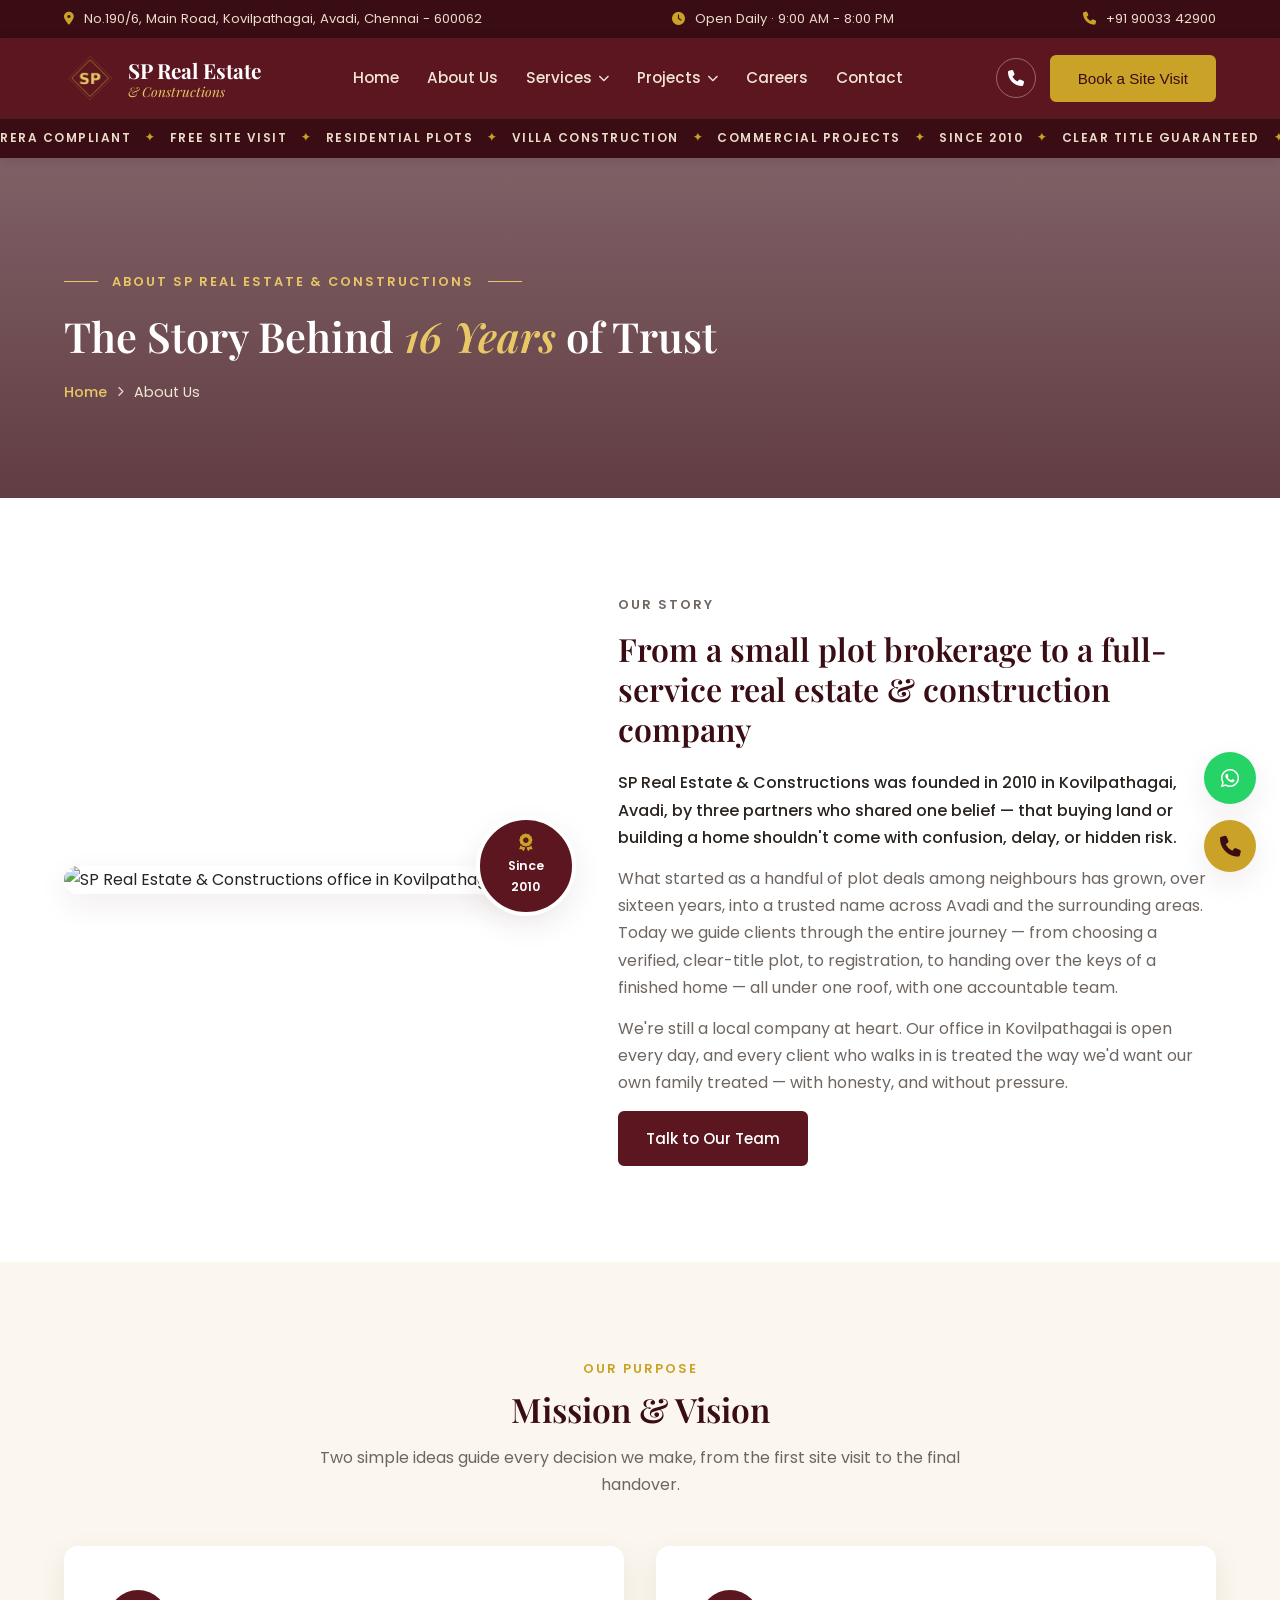
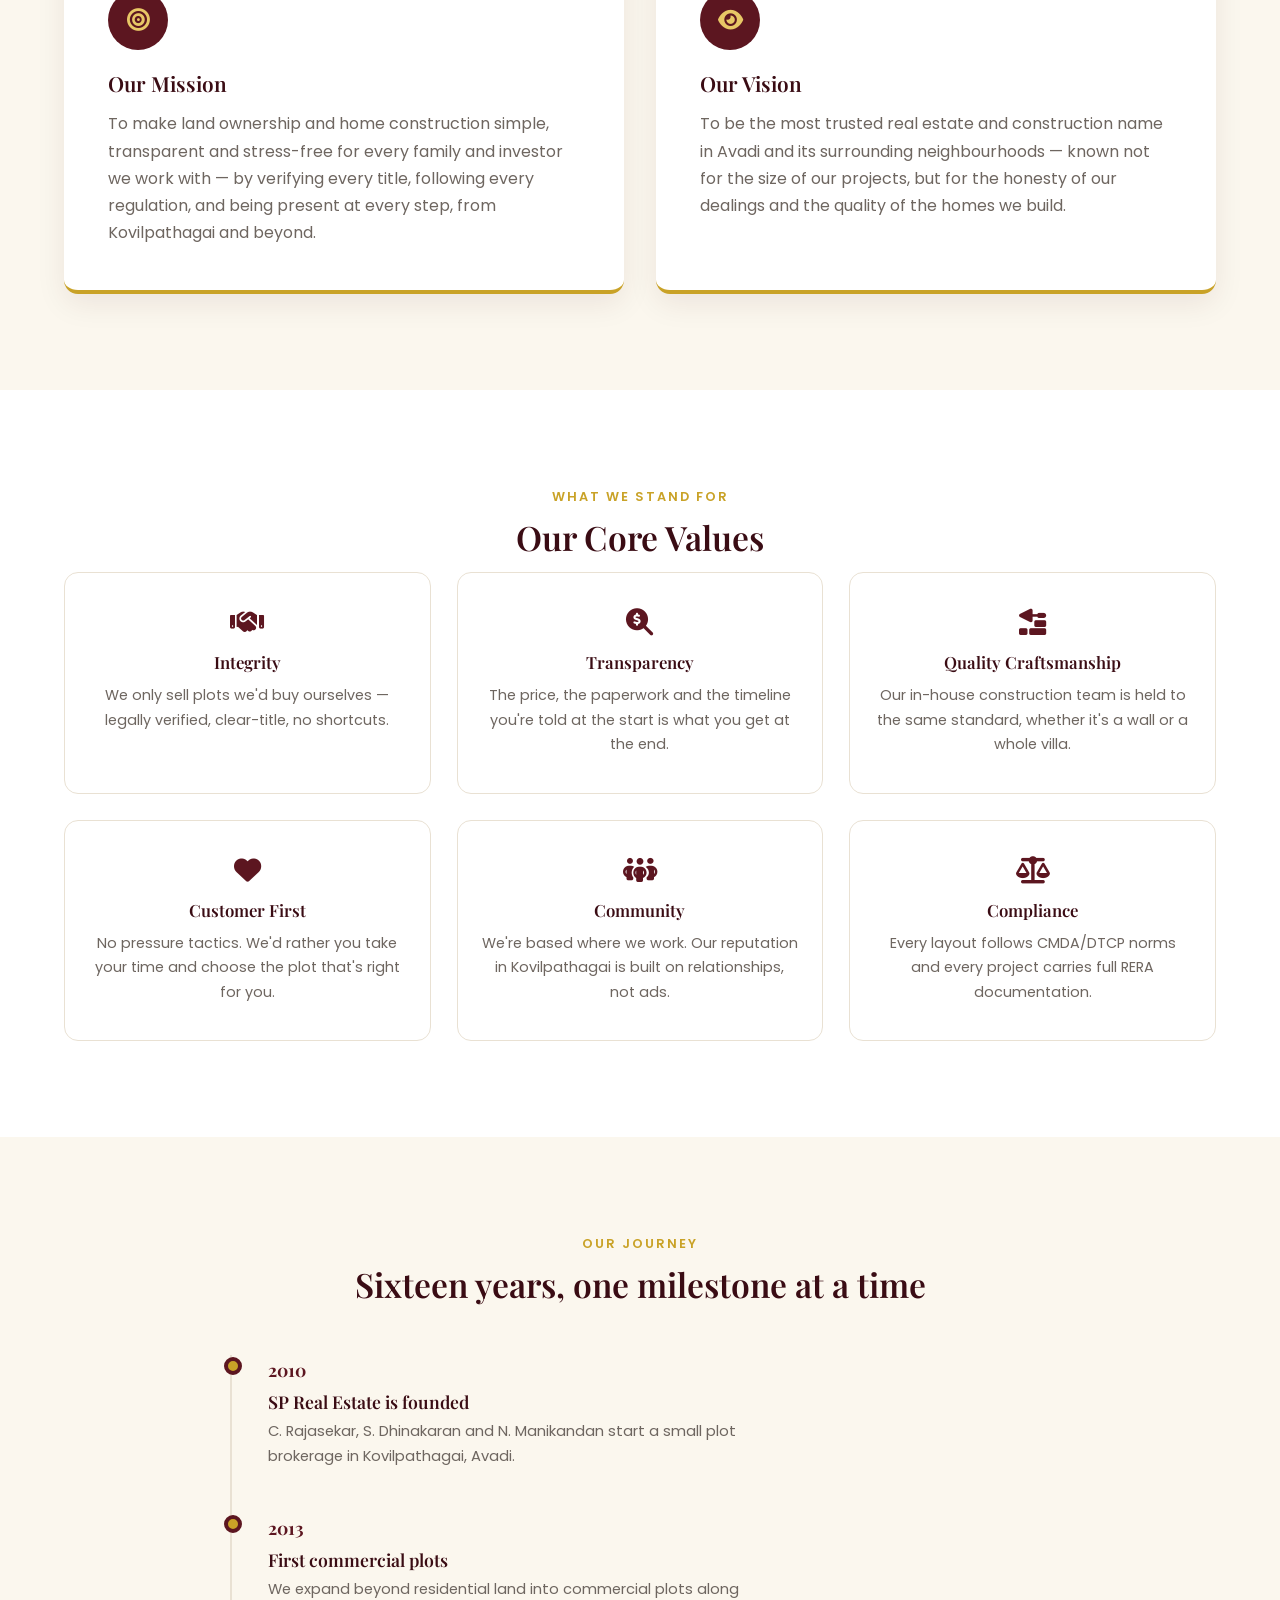
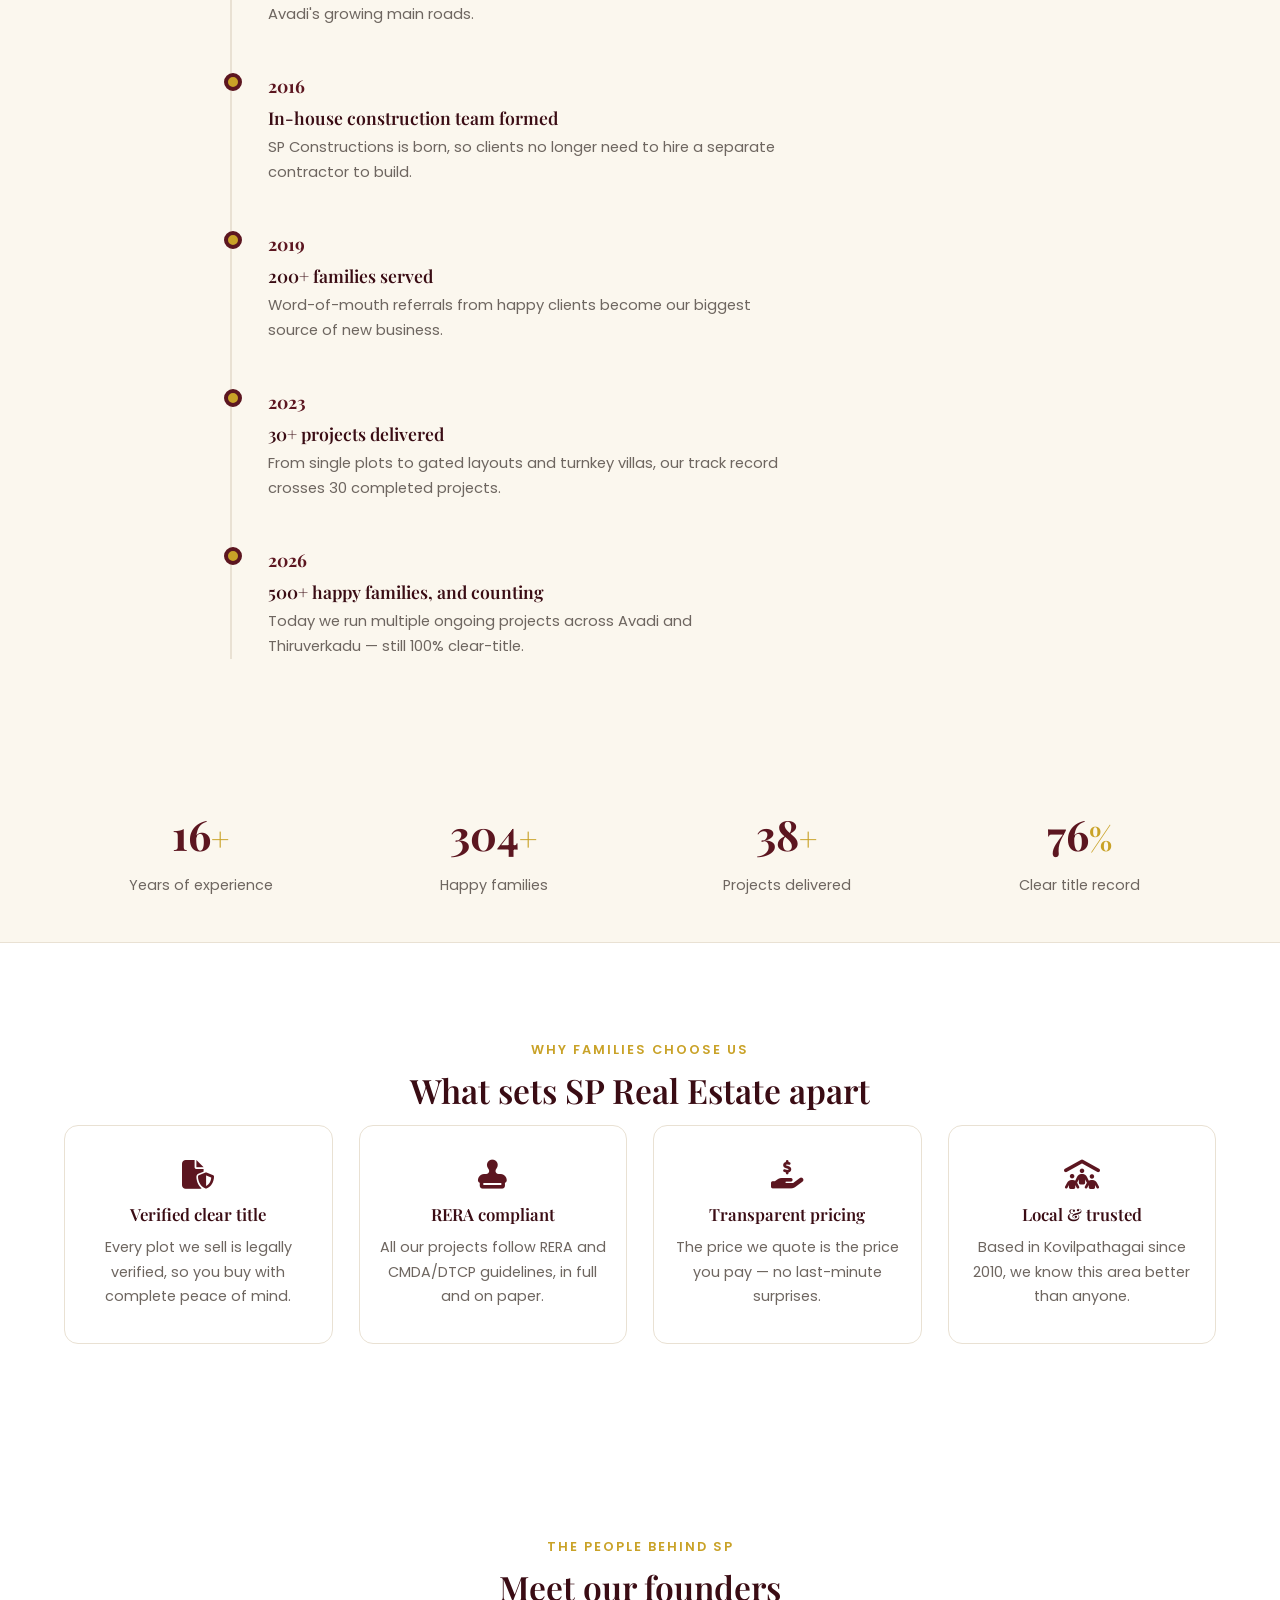
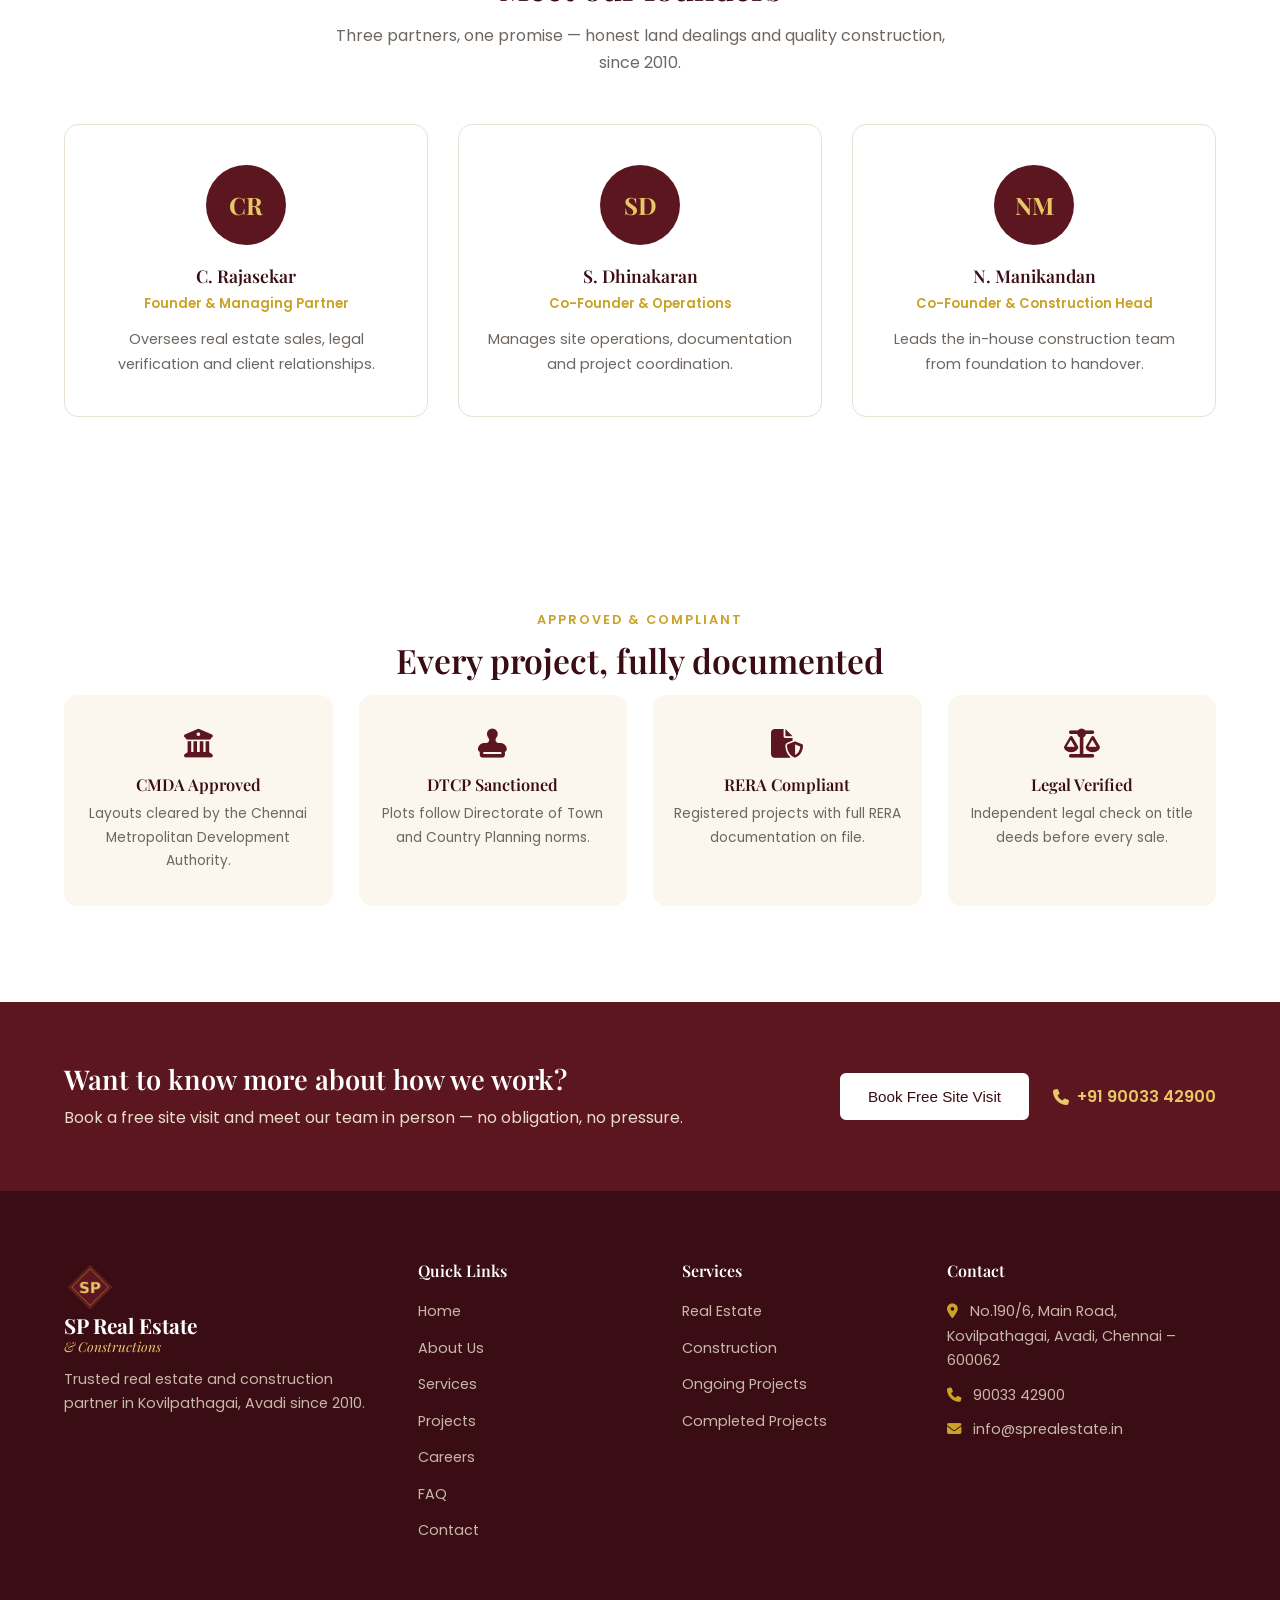
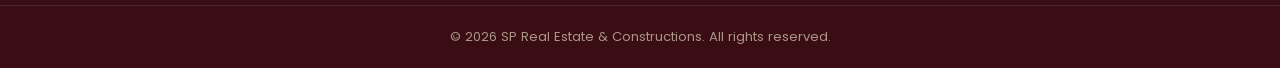
==== about.html @ f0bbdcfa "Add files via upload" ====
<!DOCTYPE html>
<html lang="en">
<head>
<meta charset="UTF-8">
<meta name="viewport" content="width=device-width, initial-scale=1.0">
<title>About Us | SP Real Estate & Constructions | Kovilpathagai, Avadi, Chennai</title>
<meta name="description" content="Learn about SP Real Estate & Constructions - 16 years of trusted real estate and construction service in Kovilpathagai, Avadi, Chennai. Our story, mission, values and team.">
<link rel="icon" href="images/logo.png">
<link rel="preconnect" href="https://fonts.googleapis.com">
<link href="https://fonts.googleapis.com/css2?family=Playfair+Display:ital,wght@0,500;0,600;0,700;1,500&family=Poppins:wght@300;400;500;600;700&display=swap" rel="stylesheet">
<link rel="stylesheet" href="https://cdnjs.cloudflare.com/ajax/libs/font-awesome/6.5.1/css/all.min.css">
<link rel="stylesheet" href="css/style.css">
<link rel="stylesheet" href="css/about.css">
</head>
<body>

<!-- TOP INFO BAR -->
<div class="topbar">
  <div class="topbar-inner">
    <div class="topbar-item"><i class="fa-solid fa-location-dot"></i> No.190/6, Main Road, Kovilpathagai, Avadi, Chennai - 600062</div>
    <div class="topbar-item"><i class="fa-solid fa-clock"></i> Open Daily &middot; 9:00 AM - 8:00 PM</div>
    <div class="topbar-item"><i class="fa-solid fa-phone"></i> <a href="tel:+919003342900">+91 90033 42900</a></div>
  </div>
</div>

<!-- HEADER -->
<header class="header" id="header">
  <div class="header-inner">
    <a href="index.html" class="brand">
      <img src="images/logo.png" alt="SP Real Estate logo">
      <div class="brand-text">
        <span class="brand-name">SP Real Estate</span>
        <span class="brand-tagline">&amp; Constructions</span>
      </div>
    </a>

    <nav class="nav" id="nav">
      <ul>
        <li><a href="index.html">Home</a></li>
        <li><a href="about.html" class="active">About Us</a></li>
        <li class="has-dropdown">
          <a href="services.html">Services <i class="fa-solid fa-chevron-down"></i></a>
          <ul class="dropdown">
            <li><a href="services-realestate.html">Real Estate</a></li>
            <li><a href="services-construction.html">Construction</a></li>
          </ul>
        </li>
        <li class="has-dropdown">
          <a href="projects.html">Projects <i class="fa-solid fa-chevron-down"></i></a>
          <ul class="dropdown">
            <li><a href="ongoing-projects.html">Ongoing Projects</a></li>
            <li><a href="completed-projects.html">Completed Projects</a></li>
          </ul>
        </li>
        <li><a href="careers.html">Careers</a></li>
        <li><a href="contact.html">Contact</a></li>
      </ul>
    </nav>

    <div class="header-actions">
      <a href="tel:+919003342900" class="icon-btn" aria-label="Call us"><i class="fa-solid fa-phone"></i></a>
      <button class="btn btn-gold" id="openBookingBtn">Book a Site Visit</button>
      <button class="menu-toggle" id="menuToggle" aria-label="Toggle menu"><i class="fa-solid fa-bars"></i></button>
    </div>
  </div>

  <!-- MARQUEE STRIP -->
  <div class="marquee">
    <div class="marquee-track">
      <span>RERA COMPLIANT</span><span>&#10022;</span>
      <span>FREE SITE VISIT</span><span>&#10022;</span>
      <span>RESIDENTIAL PLOTS</span><span>&#10022;</span>
      <span>VILLA CONSTRUCTION</span><span>&#10022;</span>
      <span>COMMERCIAL PROJECTS</span><span>&#10022;</span>
      <span>SINCE 2010</span><span>&#10022;</span>
      <span>CLEAR TITLE GUARANTEED</span><span>&#10022;</span>
      <span>RERA COMPLIANT</span><span>&#10022;</span>
      <span>FREE SITE VISIT</span><span>&#10022;</span>
      <span>RESIDENTIAL PLOTS</span><span>&#10022;</span>
      <span>VILLA CONSTRUCTION</span><span>&#10022;</span>
      <span>COMMERCIAL PROJECTS</span><span>&#10022;</span>
      <span>SINCE 2010</span><span>&#10022;</span>
      <span>CLEAR TITLE GUARANTEED</span><span>&#10022;</span>
    </div>
  </div>
</header>

<main id="about-main">

  <!-- PAGE BANNER -->
  <section class="page-banner" style="background-image: linear-gradient(rgba(58,12,20,.65), rgba(58,12,20,.8)), url('images/about-banner.jpg');">
    <div class="page-banner-inner">
      <p class="eyebrow"><span></span>ABOUT SP REAL ESTATE &amp; CONSTRUCTIONS<span></span></p>
      <h1>The Story Behind <em>16 Years</em> of Trust</h1>
      <div class="breadcrumb">
        <a href="index.html">Home</a> <i class="fa-solid fa-chevron-right"></i> <span>About Us</span>
      </div>
    </div>
  </section>

  <!-- OUR STORY -->
  <section class="about" id="story">
    <div class="section-inner about-grid">
      <div class="about-image">
        <img src="images/about.jpg" alt="SP Real Estate & Constructions office in Kovilpathagai">
        <div class="about-badge"><i class="fa-solid fa-award"></i><span>Since<br>2010</span></div>
      </div>
      <div class="about-content">
        <p class="eyebrow-left">OUR STORY</p>
        <h2>From a small plot brokerage to a full-service real estate &amp; construction company</h2>
        <p class="lead">SP Real Estate &amp; Constructions was founded in 2010 in Kovilpathagai, Avadi, by three
          partners who shared one belief &mdash; that buying land or building a home shouldn't come with
          confusion, delay, or hidden risk.</p>
        <p>What started as a handful of plot deals among neighbours has grown, over sixteen years, into a
          trusted name across Avadi and the surrounding areas. Today we guide clients through the entire
          journey &mdash; from choosing a verified, clear-title plot, to registration, to handing over the
          keys of a finished home &mdash; all under one roof, with one accountable team.</p>
        <p>We're still a local company at heart. Our office in Kovilpathagai is open every day, and every
          client who walks in is treated the way we'd want our own family treated &mdash; with honesty, and
          without pressure.</p>
        <a href="contact.html" class="btn btn-maroon">Talk to Our Team</a>
      </div>
    </div>
  </section>

  <!-- MISSION & VISION -->
  <section class="mission-vision">
    <div class="section-inner">
      <p class="eyebrow-center">OUR PURPOSE</p>
      <h2 class="section-title">Mission &amp; Vision</h2>
      <p class="section-subtitle">Two simple ideas guide every decision we make, from the first site visit to
        the final handover.</p>

      <div class="mv-grid">
        <div class="mv-card">
          <div class="mv-icon"><i class="fa-solid fa-bullseye"></i></div>
          <h3>Our Mission</h3>
          <p>To make land ownership and home construction simple, transparent and stress-free for every
            family and investor we work with &mdash; by verifying every title, following every regulation,
            and being present at every step, from Kovilpathagai and beyond.</p>
        </div>
        <div class="mv-card">
          <div class="mv-icon"><i class="fa-solid fa-eye"></i></div>
          <h3>Our Vision</h3>
          <p>To be the most trusted real estate and construction name in Avadi and its surrounding
            neighbourhoods &mdash; known not for the size of our projects, but for the honesty of our
            dealings and the quality of the homes we build.</p>
        </div>
      </div>
    </div>
  </section>

  <!-- CORE VALUES -->
  <section class="values" id="values">
    <div class="section-inner">
      <p class="eyebrow-center">WHAT WE STAND FOR</p>
      <h2 class="section-title">Our Core Values</h2>

      <div class="values-grid">
        <div class="value-card reveal">
          <i class="fa-solid fa-handshake"></i>
          <h4>Integrity</h4>
          <p>We only sell plots we'd buy ourselves &mdash; legally verified, clear-title, no shortcuts.</p>
        </div>
        <div class="value-card reveal">
          <i class="fa-solid fa-magnifying-glass-dollar"></i>
          <h4>Transparency</h4>
          <p>The price, the paperwork and the timeline you're told at the start is what you get at the end.</p>
        </div>
        <div class="value-card reveal">
          <i class="fa-solid fa-trowel-bricks"></i>
          <h4>Quality Craftsmanship</h4>
          <p>Our in-house construction team is held to the same standard, whether it's a wall or a whole villa.</p>
        </div>
        <div class="value-card reveal">
          <i class="fa-solid fa-heart"></i>
          <h4>Customer First</h4>
          <p>No pressure tactics. We'd rather you take your time and choose the plot that's right for you.</p>
        </div>
        <div class="value-card reveal">
          <i class="fa-solid fa-people-group"></i>
          <h4>Community</h4>
          <p>We're based where we work. Our reputation in Kovilpathagai is built on relationships, not ads.</p>
        </div>
        <div class="value-card reveal">
          <i class="fa-solid fa-scale-balanced"></i>
          <h4>Compliance</h4>
          <p>Every layout follows CMDA/DTCP norms and every project carries full RERA documentation.</p>
        </div>
      </div>
    </div>
  </section>

  <!-- JOURNEY / TIMELINE -->
  <section class="journey" id="journey">
    <div class="section-inner">
      <p class="eyebrow-center">OUR JOURNEY</p>
      <h2 class="section-title">Sixteen years, one milestone at a time</h2>

      <div class="timeline">
        <div class="timeline-item reveal">
          <div class="timeline-dot"></div>
          <div class="timeline-content">
            <span class="timeline-year">2010</span>
            <h4>SP Real Estate is founded</h4>
            <p>C. Rajasekar, S. Dhinakaran and N. Manikandan start a small plot brokerage in Kovilpathagai, Avadi.</p>
          </div>
        </div>
        <div class="timeline-item reveal">
          <div class="timeline-dot"></div>
          <div class="timeline-content">
            <span class="timeline-year">2013</span>
            <h4>First commercial plots</h4>
            <p>We expand beyond residential land into commercial plots along Avadi's growing main roads.</p>
          </div>
        </div>
        <div class="timeline-item reveal">
          <div class="timeline-dot"></div>
          <div class="timeline-content">
            <span class="timeline-year">2016</span>
            <h4>In-house construction team formed</h4>
            <p>SP Constructions is born, so clients no longer need to hire a separate contractor to build.</p>
          </div>
        </div>
        <div class="timeline-item reveal">
          <div class="timeline-dot"></div>
          <div class="timeline-content">
            <span class="timeline-year">2019</span>
            <h4>200+ families served</h4>
            <p>Word-of-mouth referrals from happy clients become our biggest source of new business.</p>
          </div>
        </div>
        <div class="timeline-item reveal">
          <div class="timeline-dot"></div>
          <div class="timeline-content">
            <span class="timeline-year">2023</span>
            <h4>30+ projects delivered</h4>
            <p>From single plots to gated layouts and turnkey villas, our track record crosses 30 completed projects.</p>
          </div>
        </div>
        <div class="timeline-item reveal">
          <div class="timeline-dot"></div>
          <div class="timeline-content">
            <span class="timeline-year">2026</span>
            <h4>500+ happy families, and counting</h4>
            <p>Today we run multiple ongoing projects across Avadi and Thiruverkadu &mdash; still 100% clear-title.</p>
          </div>
        </div>
      </div>
    </div>
  </section>

  <!-- STATS -->
  <section class="stats">
    <div class="stats-inner">
      <div class="stat"><span class="stat-num" data-count="16">0</span><span class="stat-plus">+</span><p>Years of experience</p></div>
      <div class="stat"><span class="stat-num" data-count="500">0</span><span class="stat-plus">+</span><p>Happy families</p></div>
      <div class="stat"><span class="stat-num" data-count="50">0</span><span class="stat-plus">+</span><p>Projects delivered</p></div>
      <div class="stat"><span class="stat-num" data-count="100">0</span><span class="stat-plus">%</span><p>Clear title record</p></div>
    </div>
  </section>

  <!-- WHY CHOOSE US -->
  <section class="why-us">
    <div class="section-inner">
      <p class="eyebrow-center">WHY FAMILIES CHOOSE US</p>
      <h2 class="section-title">What sets SP Real Estate apart</h2>
      <div class="why-grid">
        <div class="why-card">
          <i class="fa-solid fa-file-shield"></i>
          <h4>Verified clear title</h4>
          <p>Every plot we sell is legally verified, so you buy with complete peace of mind.</p>
        </div>
        <div class="why-card">
          <i class="fa-solid fa-stamp"></i>
          <h4>RERA compliant</h4>
          <p>All our projects follow RERA and CMDA/DTCP guidelines, in full and on paper.</p>
        </div>
        <div class="why-card">
          <i class="fa-solid fa-hand-holding-dollar"></i>
          <h4>Transparent pricing</h4>
          <p>The price we quote is the price you pay &mdash; no last-minute surprises.</p>
        </div>
        <div class="why-card">
          <i class="fa-solid fa-people-roof"></i>
          <h4>Local &amp; trusted</h4>
          <p>Based in Kovilpathagai since 2010, we know this area better than anyone.</p>
        </div>
      </div>
    </div>
  </section>

  <!-- TEAM -->
  <section class="team" id="team">
    <div class="section-inner">
      <p class="eyebrow-center">THE PEOPLE BEHIND SP</p>
      <h2 class="section-title">Meet our founders</h2>
      <p class="section-subtitle">Three partners, one promise &mdash; honest land dealings and quality
        construction, since 2010.</p>
      <div class="team-grid">
        <div class="team-card">
          <div class="team-avatar">CR</div>
          <h4>C. Rajasekar</h4>
          <span>Founder &amp; Managing Partner</span>
          <p>Oversees real estate sales, legal verification and client relationships.</p>
        </div>
        <div class="team-card">
          <div class="team-avatar">SD</div>
          <h4>S. Dhinakaran</h4>
          <span>Co-Founder &amp; Operations</span>
          <p>Manages site operations, documentation and project coordination.</p>
        </div>
        <div class="team-card">
          <div class="team-avatar">NM</div>
          <h4>N. Manikandan</h4>
          <span>Co-Founder &amp; Construction Head</span>
          <p>Leads the in-house construction team from foundation to handover.</p>
        </div>
      </div>
    </div>
  </section>

  <!-- CERTIFICATIONS -->
  <section class="certifications">
    <div class="section-inner">
      <p class="eyebrow-center">APPROVED &amp; COMPLIANT</p>
      <h2 class="section-title">Every project, fully documented</h2>
      <div class="cert-grid">
        <div class="cert-item"><i class="fa-solid fa-building-columns"></i><h4>CMDA Approved</h4><p>Layouts cleared by the Chennai Metropolitan Development Authority.</p></div>
        <div class="cert-item"><i class="fa-solid fa-stamp"></i><h4>DTCP Sanctioned</h4><p>Plots follow Directorate of Town and Country Planning norms.</p></div>
        <div class="cert-item"><i class="fa-solid fa-file-shield"></i><h4>RERA Compliant</h4><p>Registered projects with full RERA documentation on file.</p></div>
        <div class="cert-item"><i class="fa-solid fa-scale-balanced"></i><h4>Legal Verified</h4><p>Independent legal check on title deeds before every sale.</p></div>
      </div>
    </div>
  </section>

  <!-- CTA BAND -->
  <section class="cta-band">
    <div class="section-inner cta-inner">
      <div>
        <h2>Want to know more about how we work?</h2>
        <p>Book a free site visit and meet our team in person &mdash; no obligation, no pressure.</p>
      </div>
      <div class="cta-actions">
        <button class="btn btn-white" id="openBookingBtn3">Book Free Site Visit</button>
        <a href="tel:+919003342900" class="cta-phone"><i class="fa-solid fa-phone"></i> +91 90033 42900</a>
      </div>
    </div>
  </section>

</main>

<!-- FOOTER -->
<footer class="footer">
  <div class="section-inner footer-grid">
    <div class="footer-col">
      <a href="index.html" class="brand brand-footer">
        <img src="images/logo.png" alt="SP Real Estate logo">
        <div class="brand-text">
          <span class="brand-name">SP Real Estate</span>
          <span class="brand-tagline">&amp; Constructions</span>
        </div>
      </a>
      <p>Trusted real estate and construction partner in Kovilpathagai, Avadi since 2010.</p>
    </div>
    <div class="footer-col">
      <h4>Quick Links</h4>
      <a href="index.html">Home</a>
      <a href="about.html">About Us</a>
      <a href="services.html">Services</a>
      <a href="projects.html">Projects</a>
      <a href="careers.html">Careers</a>
      <a href="faq.html">FAQ</a>
      <a href="contact.html">Contact</a>
    </div>
    <div class="footer-col">
      <h4>Services</h4>
      <a href="services-realestate.html">Real Estate</a>
      <a href="services-construction.html">Construction</a>
      <a href="ongoing-projects.html">Ongoing Projects</a>
      <a href="completed-projects.html">Completed Projects</a>
    </div>
    <div class="footer-col">
      <h4>Contact</h4>
      <p><i class="fa-solid fa-location-dot"></i> No.190/6, Main Road, Kovilpathagai, Avadi, Chennai &ndash; 600062</p>
      <p><i class="fa-solid fa-phone"></i> 90033 42900</p>
      <p><i class="fa-solid fa-envelope"></i> info@sprealestate.in</p>
    </div>
  </div>
  <div class="footer-bottom">
    <p>&copy; <span id="year"></span> SP Real Estate &amp; Constructions. All rights reserved.</p>
  </div>
</footer>

<!-- FLOATING BUTTONS -->
<a href="https://wa.me/919003342900" class="float-btn float-whatsapp" aria-label="Chat on WhatsApp"><i class="fa-brands fa-whatsapp"></i></a>
<a href="tel:+919003342900" class="float-btn float-call" aria-label="Call us"><i class="fa-solid fa-phone"></i></a>
<button class="float-btn float-top" id="backToTop" aria-label="Back to top"><i class="fa-solid fa-arrow-up"></i></button>

<!-- BOOKING MODAL -->
<div class="modal-overlay" id="bookingModal">
  <div class="modal">
    <button class="modal-close" id="closeModal" aria-label="Close"><i class="fa-solid fa-xmark"></i></button>
    <h3>Book a Free Site Visit</h3>
    <p>Fill in your details and our team will call you to schedule a visit.</p>
    <form id="bookingForm">
      <input type="text" name="name" placeholder="Your name" required>
      <input type="tel" name="phone" placeholder="Phone number" required>
      <select name="project">
        <option value="">Select a project</option>
        <option>Daniel Avenue Thiruverkadu</option>
        <option>Poombolil Nagar Mullai Street</option>
        <option>Krishna Avenue Home</option>
        <option>Not sure yet</option>
      </select>
      <button type="submit" class="btn btn-gold btn-block">Confirm Booking</button>
      <p class="form-note" id="bookingNote"></p>
    </form>
  </div>
</div>

<script src="js/script.js"></script>
<script src="js/about.js"></script>
</body>
</html>
---- css/style.css ----
/* ===== SP REAL ESTATE & CONSTRUCTIONS — STYLESHEET ===== */

:root{
  --maroon: #5C1620;
  --maroon-dark: #3A0C14;
  --maroon-light: #7A1E2B;
  --gold: #C9A227;
  --gold-light: #E8C766;
  --cream: #FBF7EE;
  --white: #FFFFFF;
  --text-dark: #2A2420;
  --text-muted: #6E6660;
  --border: #E9E1D3;
  --radius: 10px;
  --shadow: 0 10px 30px rgba(58,12,20,.08);
  --font-head: 'Playfair Display', serif;
  --font-body: 'Poppins', sans-serif;
}

*{ box-sizing:border-box; margin:0; padding:0; }
html{ scroll-behavior:smooth; }
body{
  font-family: var(--font-body);
  color: var(--text-dark);
  background: var(--white);
  line-height:1.7;
  overflow-x:hidden;
}
img{ max-width:100%; display:block; }
a{ text-decoration:none; color:inherit; }
ul{ list-style:none; }
h1,h2,h3,h4,h5{ font-family: var(--font-head); font-weight:600; line-height:1.25; }
.section-inner{ max-width:1200px; margin:0 auto; padding:0 24px; }

/* Buttons */
.btn{ display:inline-flex; align-items:center; justify-content:center; gap:8px; padding:13px 26px; border-radius:6px; font-weight:500; font-size:.95rem; border:2px solid transparent; cursor:pointer; transition:.25s; white-space:nowrap; }
.btn-gold{ background:var(--gold); color:var(--maroon-dark); border-color:var(--gold); }
.btn-gold:hover{ background:var(--gold-light); border-color:var(--gold-light); }
.btn-maroon{ background:var(--maroon); color:var(--white); border-color:var(--maroon); }
.btn-maroon:hover{ background:var(--maroon-dark); border-color:var(--maroon-dark); }
.btn-outline{ background:transparent; color:var(--white); border-color:rgba(255,255,255,.7); }
.btn-outline:hover{ background:rgba(255,255,255,.12); }
.btn-outline-maroon{ background:transparent; color:var(--maroon); border-color:var(--maroon); }
.btn-outline-maroon:hover{ background:var(--maroon); color:var(--white); }
.btn-white{ background:var(--white); color:var(--maroon-dark); border-color:var(--white); }
.btn-white:hover{ background:var(--cream); }
.btn-block{ width:100%; margin-top:8px; }

/* Eyebrows */
.eyebrow{ display:flex; align-items:center; justify-content:flex-start; gap:14px; color:var(--gold-light); letter-spacing:2px; font-size:.8rem; font-weight:600; margin-bottom:18px; }
.eyebrow span{ display:inline-block; width:34px; height:1px; background:var(--gold-light); }
.eyebrow-center{ text-align:center; color:var(--gold); letter-spacing:2px; font-size:.8rem; font-weight:600; margin-bottom:8px; }
.eyebrow-left{ color:var(--gold); letter-spacing:2px; font-size:.8rem; font-weight:600; margin-bottom:8px; }
.section-title{ text-align:center; font-size:2.1rem; color:var(--maroon-dark); margin-bottom:14px; }
.section-subtitle{ text-align:center; max-width:640px; margin:0 auto 48px; color:var(--text-muted); }

/* ===== TOP BAR ===== */
.topbar{ background:var(--maroon-dark); color:#e9dcc9; font-size:.82rem; }
.topbar-inner{ max-width:1200px; margin:0 auto; padding:8px 24px; display:flex; justify-content:space-between; align-items:center; gap:16px; flex-wrap:wrap; }
.topbar-item i{ color:var(--gold); margin-right:6px; }
.topbar-item a{ color:#e9dcc9; }

/* ===== HEADER ===== */
.header{ position:sticky; top:0; z-index:200; background:var(--maroon); box-shadow:0 2px 12px rgba(0,0,0,.12); }
.header-inner{ max-width:1200px; margin:0 auto; padding:14px 24px; display:flex; align-items:center; justify-content:space-between; gap:24px; }
.brand{ display:flex; align-items:center; gap:12px; }
.brand img{ width:52px; height:52px; }
.brand-text{ display:flex; flex-direction:column; line-height:1.2; }
.brand-name{ font-family:var(--font-head); font-weight:700; font-size:1.3rem; color:var(--white); }
.brand-tagline{ font-family:var(--font-head); font-style:italic; font-size:.85rem; color:var(--gold-light); }

.nav > ul{ display:flex; align-items:center; gap:28px; }
.nav > ul > li > a{ color:#f1e6d3; font-weight:500; font-size:.95rem; display:flex; align-items:center; gap:6px; padding:8px 0; position:relative; }
.nav > ul > li > a.active, .nav > ul > li > a:hover{ color:var(--gold-light); }
.nav > ul > li > a.active::after{ content:''; position:absolute; left:0; right:0; bottom:-2px; height:2px; background:var(--gold); }
.nav > ul > li > a i{ font-size:.7rem; }

.has-dropdown{ position:relative; }
.dropdown{ display:flex; flex-direction:column; position:absolute; top:calc(100% + 14px); left:0; background:var(--white); min-width:220px; width:max-content; border-radius:8px; box-shadow:var(--shadow); padding:8px; opacity:0; visibility:hidden; transform:translateY(8px); transition:.2s; z-index:250; }
.has-dropdown:hover .dropdown{ opacity:1; visibility:visible; transform:translateY(0); }
.dropdown li{ width:100%; }
.dropdown li a{ display:block; padding:10px 14px; border-radius:6px; color:var(--text-dark); font-size:.9rem; white-space:nowrap; }
.dropdown li a:hover{ background:var(--cream); color:var(--maroon); }

.header-actions{ display:flex; align-items:center; gap:14px; }
.icon-btn{ width:40px; height:40px; border-radius:50%; border:1px solid rgba(255,255,255,.35); display:flex; align-items:center; justify-content:center; color:var(--white); flex-shrink:0; }
.icon-btn:hover{ background:rgba(255,255,255,.12); }
.menu-toggle{ display:none; background:none; border:none; color:var(--white); font-size:1.4rem; cursor:pointer; }

/* Marquee */
.marquee{ background:var(--maroon-dark); overflow:hidden; padding:9px 0; border-top:1px solid rgba(255,255,255,.08); }
.marquee-track{ display:flex; gap:14px; width:max-content; animation: scroll-left 32s linear infinite; }
.marquee-track span{ color:#e9dcc9; font-size:.75rem; letter-spacing:1.5px; font-weight:600; white-space:nowrap; }
.marquee-track span:nth-child(even){ color:var(--gold); font-size:.7rem; }
@keyframes scroll-left{ from{ transform:translateX(0); } to{ transform:translateX(-50%); } }

/* ===== HERO ===== */
.hero{ background-size:cover; background-position:center; min-height:640px; display:flex; align-items:center; }
.hero-inner{ max-width:1200px; margin:0 auto; padding:80px 24px; width:100%; }
.hero .eyebrow{ justify-content:flex-start; }
.hero h1{ font-size:3.4rem; color:var(--white); margin-bottom:22px; }
.hero h1 em{ color:var(--gold-light); font-style:italic; }
.hero-text{ max-width:600px; color:#f1e9dc; font-size:1.05rem; margin-bottom:34px; }
.hero-buttons{ display:flex; gap:16px; flex-wrap:wrap; }

/* ===== STATS ===== */
.stats{ background:var(--cream); border-bottom:1px solid var(--border); }
.stats-inner{ max-width:1200px; margin:0 auto; padding:44px 24px; display:grid; grid-template-columns:repeat(4,1fr); text-align:center; gap:20px; }
.stat-num{ font-family:var(--font-head); font-size:2.6rem; color:var(--maroon); font-weight:700; }
.stat-plus{ font-family:var(--font-head); font-size:2rem; color:var(--gold); font-weight:700; }
.stats .stat p{ color:var(--text-muted); font-size:.9rem; margin-top:4px; }

/* ===== ABOUT ===== */
.about{ padding:96px 0; }
.about-grid{ display:grid; grid-template-columns:0.9fr 1.1fr; gap:64px; align-items:center; }
.about-image{ position:relative; }
.about-image img{ border-radius:14px; box-shadow:var(--shadow); }
.about-badge{ position:absolute; bottom:-22px; right:-22px; background:var(--maroon); color:var(--white); width:100px; height:100px; border-radius:50%; display:flex; flex-direction:column; align-items:center; justify-content:center; text-align:center; font-size:.78rem; font-weight:600; box-shadow:var(--shadow); border:4px solid var(--white); }
.about-badge i{ color:var(--gold); font-size:1.1rem; margin-bottom:4px; }
.about-content h2{ font-size:2rem; color:var(--maroon-dark); margin-bottom:20px; }
.about-content .lead{ font-weight:500; color:var(--text-dark); margin-bottom:14px; }
.about-content p{ color:var(--text-muted); margin-bottom:14px; }
.about-list{ margin:20px 0 28px; }
.about-list li{ display:flex; align-items:center; gap:10px; margin-bottom:12px; color:var(--text-dark); font-weight:500; }
.about-list i{ color:var(--maroon); }

/* ===== SERVICES ===== */
.services{ padding:96px 0; background:var(--cream); }
.services-grid{ display:grid; grid-template-columns:1fr 1fr; gap:32px; }
.service-card{ background:var(--white); border-radius:14px; padding:40px; box-shadow:var(--shadow); border-top:4px solid var(--gold); }
.service-icon{ width:64px; height:64px; border-radius:14px; background:var(--maroon); color:var(--gold-light); display:flex; align-items:center; justify-content:center; font-size:1.6rem; margin-bottom:22px; }
.service-card h3{ font-size:1.4rem; color:var(--maroon-dark); margin-bottom:14px; }
.service-card > p{ color:var(--text-muted); margin-bottom:18px; }
.service-card ul li{ display:flex; align-items:center; gap:8px; color:var(--text-dark); font-size:.92rem; margin-bottom:8px; }
.service-card ul li::before{ content:'\2022'; color:var(--gold); font-weight:700; }

/* ===== WHY US ===== */
.why-us{ padding:96px 0; }
.why-grid{ display:grid; grid-template-columns:repeat(4,1fr); gap:26px; }
.why-card{ text-align:center; padding:34px 20px; border:1px solid var(--border); border-radius:14px; transition:.25s; }
.why-card:hover{ box-shadow:var(--shadow); border-color:transparent; }
.why-card i{ font-size:1.8rem; color:var(--maroon); margin-bottom:16px; }
.why-card h4{ font-size:1.05rem; color:var(--maroon-dark); margin-bottom:10px; }
.why-card p{ color:var(--text-muted); font-size:.9rem; }

/* ===== PROJECTS ===== */
.projects{ padding:96px 0; background:var(--cream); }
.projects-grid{ display:grid; grid-template-columns:repeat(3,1fr); gap:30px; }
.project-card{ background:var(--white); border-radius:14px; overflow:hidden; box-shadow:var(--shadow); display:flex; flex-direction:column; }
.project-image{ position:relative; height:190px; overflow:hidden; }
.project-image img{ width:100%; height:100%; object-fit:cover; }
.badge{ position:absolute; top:14px; left:14px; padding:5px 14px; border-radius:20px; font-size:.72rem; font-weight:600; letter-spacing:.5px; }
.badge-ongoing{ background:var(--gold); color:var(--maroon-dark); }
.project-body{ padding:26px; display:flex; flex-direction:column; flex:1; }
.project-body h3{ font-size:1.2rem; color:var(--maroon-dark); margin-bottom:6px; }
.project-loc{ color:var(--maroon); font-size:.85rem; margin-bottom:12px; }
.project-loc i{ margin-right:4px; }
.project-body > p:not(.project-loc){ color:var(--text-muted); font-size:.9rem; margin-bottom:16px; flex:1; }
.project-meta{ display:flex; justify-content:space-between; font-size:.78rem; color:var(--text-muted); margin-bottom:18px; flex-wrap:wrap; gap:8px; }
.project-meta i{ color:var(--gold); margin-right:4px; }

/* ===== PROCESS ===== */
.process{ padding:96px 0; }
.process-steps{ display:grid; grid-template-columns:repeat(4,1fr); gap:26px; margin-bottom:40px; }
.process-step{ text-align:center; padding:0 12px; }
.step-num{ width:52px; height:52px; border-radius:50%; background:var(--maroon); color:var(--gold-light); font-family:var(--font-head); font-weight:700; font-size:1.3rem; display:flex; align-items:center; justify-content:center; margin:0 auto 18px; }
.process-step h4{ font-size:1.05rem; color:var(--maroon-dark); margin-bottom:8px; }
.process-step p{ color:var(--text-muted); font-size:.88rem; }
.process-cta{ text-align:center; }

/* ===== TESTIMONIALS ===== */
.testimonials{ padding:96px 0; background:var(--cream); }
.testimonials .section-title{ color:var(--maroon-dark); }
.testimonials .section-title em{ color:var(--gold); font-style:italic; }
.testimonial-grid{ display:grid; grid-template-columns:repeat(3,1fr); gap:26px; margin-top:20px; }
.testimonial-card{ background:var(--white); border:1px solid var(--border); border-radius:14px; padding:30px; }
.quote-icon{ color:var(--gold-light); font-size:1.6rem; margin-bottom:10px; }
.stars{ color:var(--gold); font-size:.8rem; margin-bottom:14px; letter-spacing:2px; }
.testimonial-card > p{ color:var(--text-dark); font-size:.95rem; margin-bottom:22px; min-height:96px; }
.testimonial-person{ display:flex; align-items:center; gap:12px; border-top:1px solid var(--border); padding-top:16px; }
.avatar{ width:42px; height:42px; border-radius:50%; background:var(--maroon-dark); color:var(--gold-light); display:flex; align-items:center; justify-content:center; font-weight:600; font-size:.85rem; flex-shrink:0; }
.testimonial-person h5{ font-size:.95rem; color:var(--maroon-dark); }
.testimonial-person span{ font-size:.8rem; color:var(--text-muted); }

/* ===== TEAM ===== */
.team{ padding:96px 0; }
.team-grid{ display:grid; grid-template-columns:repeat(3,1fr); gap:30px; }
.team-card{ text-align:center; padding:40px 26px; border:1px solid var(--border); border-radius:14px; transition:.25s; }
.team-card:hover{ box-shadow:var(--shadow); border-color:transparent; }
.team-avatar{ width:80px; height:80px; border-radius:50%; background:var(--maroon); color:var(--gold-light); font-family:var(--font-head); font-size:1.5rem; font-weight:700; display:flex; align-items:center; justify-content:center; margin:0 auto 20px; }
.team-card h4{ color:var(--maroon-dark); font-size:1.1rem; margin-bottom:6px; }
.team-card span{ display:block; color:var(--gold); font-size:.82rem; font-weight:600; margin-bottom:12px; }
.team-card p{ color:var(--text-muted); font-size:.9rem; }

/* ===== GALLERY ===== */
.gallery{ padding:96px 0; background:var(--cream); }
.gallery-grid{ display:grid; grid-template-columns:repeat(3,1fr); gap:18px; }
.gallery-item{ border-radius:12px; overflow:hidden; aspect-ratio:4/3; box-shadow:var(--shadow); }
.gallery-item img{ width:100%; height:100%; object-fit:cover; transition:.35s; }
.gallery-item:hover img{ transform:scale(1.06); }

/* ===== CERTIFICATIONS ===== */
.certifications{ padding:96px 0; }
.cert-grid{ display:grid; grid-template-columns:repeat(4,1fr); gap:26px; }
.cert-item{ text-align:center; padding:34px 20px; background:var(--cream); border-radius:14px; }
.cert-item i{ font-size:1.8rem; color:var(--maroon); margin-bottom:16px; }
.cert-item h4{ color:var(--maroon-dark); font-size:1.02rem; margin-bottom:8px; }
.cert-item p{ color:var(--text-muted); font-size:.86rem; }

/* ===== FAQ ===== */
.faq{ padding:96px 0; background:var(--cream); }
.faq-inner{ display:grid; grid-template-columns:0.8fr 1.2fr; gap:60px; }
.faq-heading h2{ font-size:2rem; color:var(--maroon-dark); margin:6px 0 14px; }
.faq-heading p{ color:var(--text-muted); }
.faq-heading a{ color:var(--maroon); font-weight:600; }
.faq-item{ border-bottom:1px solid var(--border); }
.faq-question{ width:100%; text-align:left; background:none; border:none; padding:20px 0; display:flex; justify-content:space-between; align-items:center; font-family:var(--font-body); font-size:1rem; font-weight:500; color:var(--maroon-dark); cursor:pointer; gap:16px; }
.faq-question i{ color:var(--gold); transition:.25s; flex-shrink:0; }
.faq-item.open .faq-question i{ transform:rotate(180deg); }
.faq-answer{ max-height:0; overflow:hidden; transition:max-height .3s ease; }
.faq-item.open .faq-answer{ max-height:200px; }
.faq-answer p{ color:var(--text-muted); font-size:.92rem; padding-bottom:20px; }

/* ===== LOCATION ===== */
.location{ padding:96px 0; }
.location-grid{ display:grid; grid-template-columns:1fr 1fr; gap:60px; align-items:center; }
.location-info h2{ font-size:1.9rem; color:var(--maroon-dark); margin-bottom:16px; }
.location-info > p:not(.eyebrow-left){ color:var(--text-muted); margin-bottom:24px; }
.location-map{ border-radius:14px; overflow:hidden; box-shadow:var(--shadow); height:320px; }
.location-map iframe{ width:100%; height:100%; border:0; }

/* ===== CAREERS ===== */
.careers{ padding:70px 0; background:var(--cream); }
.careers-inner{ display:flex; align-items:center; justify-content:space-between; gap:40px; flex-wrap:wrap; }
.careers-inner h2{ font-size:1.7rem; color:var(--maroon-dark); margin:6px 0 12px; }
.careers-inner p{ color:var(--text-muted); max-width:560px; }

/* ===== CTA BAND ===== */
.cta-band{ background:var(--maroon); padding:60px 0; }
.cta-inner{ display:flex; align-items:center; justify-content:space-between; gap:30px; flex-wrap:wrap; }
.cta-inner h2{ color:var(--white); font-size:1.7rem; margin-bottom:8px; }
.cta-inner p{ color:#e9dcc9; }
.cta-actions{ display:flex; align-items:center; gap:24px; flex-wrap:wrap; }
.cta-phone{ color:var(--gold-light); font-weight:600; display:flex; align-items:center; gap:8px; }

/* ===== CONTACT ===== */
.contact{ padding:96px 0; }
.contact-grid{ display:grid; grid-template-columns:1fr 1fr; gap:64px; }
.contact-info h2{ font-size:1.9rem; color:var(--maroon-dark); margin-bottom:26px; }
.info-row{ display:flex; align-items:flex-start; gap:14px; margin-bottom:18px; }
.info-row i{ color:var(--maroon); width:20px; margin-top:4px; }
.info-row a{ color:var(--maroon); font-weight:500; }
.social-row{ display:flex; gap:12px; margin-top:24px; }
.social-row a{ width:40px; height:40px; border-radius:50%; background:var(--maroon); color:var(--gold-light); display:flex; align-items:center; justify-content:center; }
.social-row a:hover{ background:var(--maroon-dark); }

.contact-form{ background:var(--cream); border-radius:14px; padding:36px; box-shadow:var(--shadow); }
.contact-form h3{ color:var(--maroon-dark); margin-bottom:18px; font-size:1.2rem; }
.contact-form input, .contact-form select, .contact-form textarea{ width:100%; padding:12px 14px; border:1px solid var(--border); border-radius:8px; font-family:var(--font-body); font-size:.92rem; margin-bottom:14px; background:var(--white); color:var(--text-dark); }
.contact-form input:focus, .contact-form select:focus, .contact-form textarea:focus{ outline:none; border-color:var(--maroon); }
.form-row{ display:flex; gap:14px; }
.form-note{ font-size:.85rem; color:var(--maroon); text-align:center; min-height:20px; }

/* ===== FOOTER ===== */
.footer{ background:var(--maroon-dark); color:#d9cbb8; padding:70px 0 0; }
.footer-grid{ display:grid; grid-template-columns:1.4fr 1fr 1fr 1.2fr; gap:40px; padding-bottom:50px; }
.brand-footer{ margin-bottom:14px; }
.brand-footer .brand-name{ color:var(--white); }
.footer-col p{ color:#c8b8a8; font-size:.9rem; margin-bottom:10px; }
.footer-col h4{ color:var(--white); font-size:1rem; margin-bottom:18px; }
.footer-col a{ display:block; color:#c8b8a8; font-size:.9rem; margin-bottom:12px; }
.footer-col a:hover{ color:var(--gold-light); }
.footer-col i{ color:var(--gold); margin-right:8px; }
.footer-bottom{ border-top:1px solid rgba(255,255,255,.1); padding:20px 24px; text-align:center; font-size:.82rem; color:#a99686; }

/* ===== FLOATING BUTTONS ===== */
.float-btn{ position:fixed; right:24px; width:52px; height:52px; border-radius:50%; display:flex; align-items:center; justify-content:center; color:var(--white); font-size:1.3rem; box-shadow:var(--shadow); z-index:150; border:none; cursor:pointer; }
.float-whatsapp{ bottom:96px; background:#25D366; }
.float-call{ bottom:28px; background:var(--gold); color:var(--maroon-dark); }
.float-top{ bottom:164px; background:var(--maroon); opacity:0; pointer-events:none; transition:.25s; }
.float-top.show{ opacity:1; pointer-events:auto; }

/* ===== MODAL ===== */
.modal-overlay{ position:fixed; inset:0; background:rgba(58,12,20,.55); display:flex; align-items:center; justify-content:center; z-index:300; opacity:0; visibility:hidden; transition:.25s; padding:20px; }
.modal-overlay.open{ opacity:1; visibility:visible; }
.modal{ background:var(--white); border-radius:14px; padding:36px; max-width:420px; width:100%; position:relative; }
.modal-close{ position:absolute; top:16px; right:16px; background:none; border:none; font-size:1.2rem; color:var(--text-muted); cursor:pointer; }
.modal h3{ color:var(--maroon-dark); margin-bottom:8px; }
.modal p{ color:var(--text-muted); font-size:.9rem; margin-bottom:20px; }
.modal input, .modal select{ width:100%; padding:12px 14px; border:1px solid var(--border); border-radius:8px; margin-bottom:14px; font-family:var(--font-body); font-size:.92rem; }
.modal input:focus, .modal select:focus{ outline:none; border-color:var(--maroon); }

/* ===== RESPONSIVE ===== */
@media (max-width: 980px){
  .about-grid, .contact-grid{ grid-template-columns:1fr; }
  .services-grid{ grid-template-columns:1fr; }
  .why-grid{ grid-template-columns:1fr 1fr; }
  .projects-grid{ grid-template-columns:1fr; }
  .process-steps{ grid-template-columns:1fr 1fr; }
  .stats-inner{ grid-template-columns:1fr 1fr; }
  .footer-grid{ grid-template-columns:1fr 1fr; }
  .testimonial-grid{ grid-template-columns:1fr 1fr; }
  .team-grid{ grid-template-columns:1fr 1fr; }
  .gallery-grid{ grid-template-columns:1fr 1fr; }
  .cert-grid{ grid-template-columns:1fr 1fr; }
  .faq-inner, .location-grid{ grid-template-columns:1fr; }
}

@media (max-width: 860px){
  .topbar-inner{ justify-content:center; text-align:center; font-size:.72rem; gap:8px 20px; }
  .nav{ position:fixed; top:0; right:-320px; width:300px; height:100vh; background:var(--maroon); padding:100px 26px 26px; transition:.3s; overflow-y:auto; }
  .nav.open{ right:0; }
  .nav ul{ flex-direction:column; align-items:flex-start; gap:6px; }
  .nav > ul > li{ width:100%; }
  .dropdown{ position:static; opacity:1; visibility:visible; transform:none; box-shadow:none; background:rgba(255,255,255,.06); display:none; margin-top:4px; }
  .has-dropdown.open .dropdown{ display:block; }
  .dropdown li a{ color:#f1e6d3; }
  .menu-toggle{ display:block; }
  .header-actions .btn-gold{ display:none; }
  .hero h1{ font-size:2.3rem; }
}

@media (max-width: 600px){
  .why-grid{ grid-template-columns:1fr; }
  .process-steps{ grid-template-columns:1fr; }
  .stats-inner{ grid-template-columns:1fr 1fr; }
  .footer-grid{ grid-template-columns:1fr; }
  .form-row{ flex-direction:column; }
  .careers-inner, .cta-inner{ flex-direction:column; align-items:flex-start; }
  .testimonial-grid{ grid-template-columns:1fr; }
  .team-grid{ grid-template-columns:1fr; }
  .gallery-grid{ grid-template-columns:1fr 1fr; }
  .cert-grid{ grid-template-columns:1fr; }
}
---- css/about.css ----
/* ===== ABOUT PAGE — extends style.css design tokens ===== */

/* ===== PAGE BANNER ===== */
.page-banner{
  background-size:cover;
  background-position:center;
  min-height:340px;
  display:flex;
  align-items:center;
}
.page-banner-inner{
  max-width:1200px;
  margin:0 auto;
  padding:70px 24px 50px;
  width:100%;
}
.page-banner .eyebrow{ justify-content:flex-start; }
.page-banner h1{
  font-size:2.6rem;
  color:var(--white);
  margin-bottom:18px;
}
.page-banner h1 em{ color:var(--gold-light); font-style:italic; }
.breadcrumb{
  display:flex;
  align-items:center;
  gap:10px;
  color:#e9dcc9;
  font-size:.9rem;
}
.breadcrumb a{ color:var(--gold-light); font-weight:500; }
.breadcrumb i{ font-size:.65rem; color:#e9dcc9; }
.breadcrumb span{ color:#f1e6d3; }

/* ===== MISSION & VISION ===== */
.mission-vision{ padding:96px 0; background:var(--cream); }
.mv-grid{ display:grid; grid-template-columns:1fr 1fr; gap:32px; }
.mv-card{
  background:var(--white);
  border-radius:14px;
  padding:44px;
  box-shadow:var(--shadow);
  border-bottom:4px solid var(--gold);
  transition:.25s;
}
.mv-card:hover{ transform:translateY(-4px); }
.mv-icon{
  width:60px; height:60px;
  border-radius:50%;
  background:var(--maroon);
  color:var(--gold-light);
  display:flex; align-items:center; justify-content:center;
  font-size:1.4rem;
  margin-bottom:20px;
}
.mv-card h3{ font-size:1.3rem; color:var(--maroon-dark); margin-bottom:14px; }
.mv-card p{ color:var(--text-muted); }

/* ===== CORE VALUES ===== */
.values{ padding:96px 0; }
.values-grid{ display:grid; grid-template-columns:repeat(3,1fr); gap:26px; }
.value-card{
  text-align:center;
  padding:36px 24px;
  border:1px solid var(--border);
  border-radius:14px;
  transition:.3s;
  opacity:0;
  transform:translateY(24px);
}
.value-card.in-view{ opacity:1; transform:translateY(0); }
.value-card:hover{ box-shadow:var(--shadow); border-color:transparent; }
.value-card i{ font-size:1.7rem; color:var(--maroon); margin-bottom:16px; }
.value-card h4{ font-size:1.05rem; color:var(--maroon-dark); margin-bottom:10px; }
.value-card p{ color:var(--text-muted); font-size:.9rem; }

/* ===== JOURNEY / TIMELINE ===== */
.journey{ padding:96px 0; background:var(--cream); }
.timeline{
  position:relative;
  max-width:820px;
  margin:50px auto 0;
  padding-left:36px;
  border-left:2px solid var(--border);
}
.timeline-item{
  position:relative;
  padding-bottom:44px;
  opacity:0;
  transform:translateX(-16px);
  transition:.4s;
}
.timeline-item.in-view{ opacity:1; transform:translateX(0); }
.timeline-item:last-child{ padding-bottom:0; }
.timeline-dot{
  position:absolute;
  left:-44px;
  top:2px;
  width:18px; height:18px;
  border-radius:50%;
  background:var(--gold);
  border:4px solid var(--maroon);
}
.timeline-year{
  display:inline-block;
  font-family:var(--font-head);
  font-weight:700;
  color:var(--maroon);
  font-size:1.1rem;
  margin-bottom:6px;
}
.timeline-content h4{ font-size:1.1rem; color:var(--maroon-dark); margin-bottom:6px; }
.timeline-content p{ color:var(--text-muted); font-size:.92rem; max-width:520px; }

/* ===== RESPONSIVE ===== */
@media (max-width: 980px){
  .mv-grid{ grid-template-columns:1fr; }
  .values-grid{ grid-template-columns:1fr 1fr; }
}

@media (max-width: 860px){
  .page-banner h1{ font-size:2rem; }
}

@media (max-width: 600px){
  .values-grid{ grid-template-columns:1fr; }
  .timeline{ padding-left:28px; }
  .timeline-dot{ left:-36px; }
}
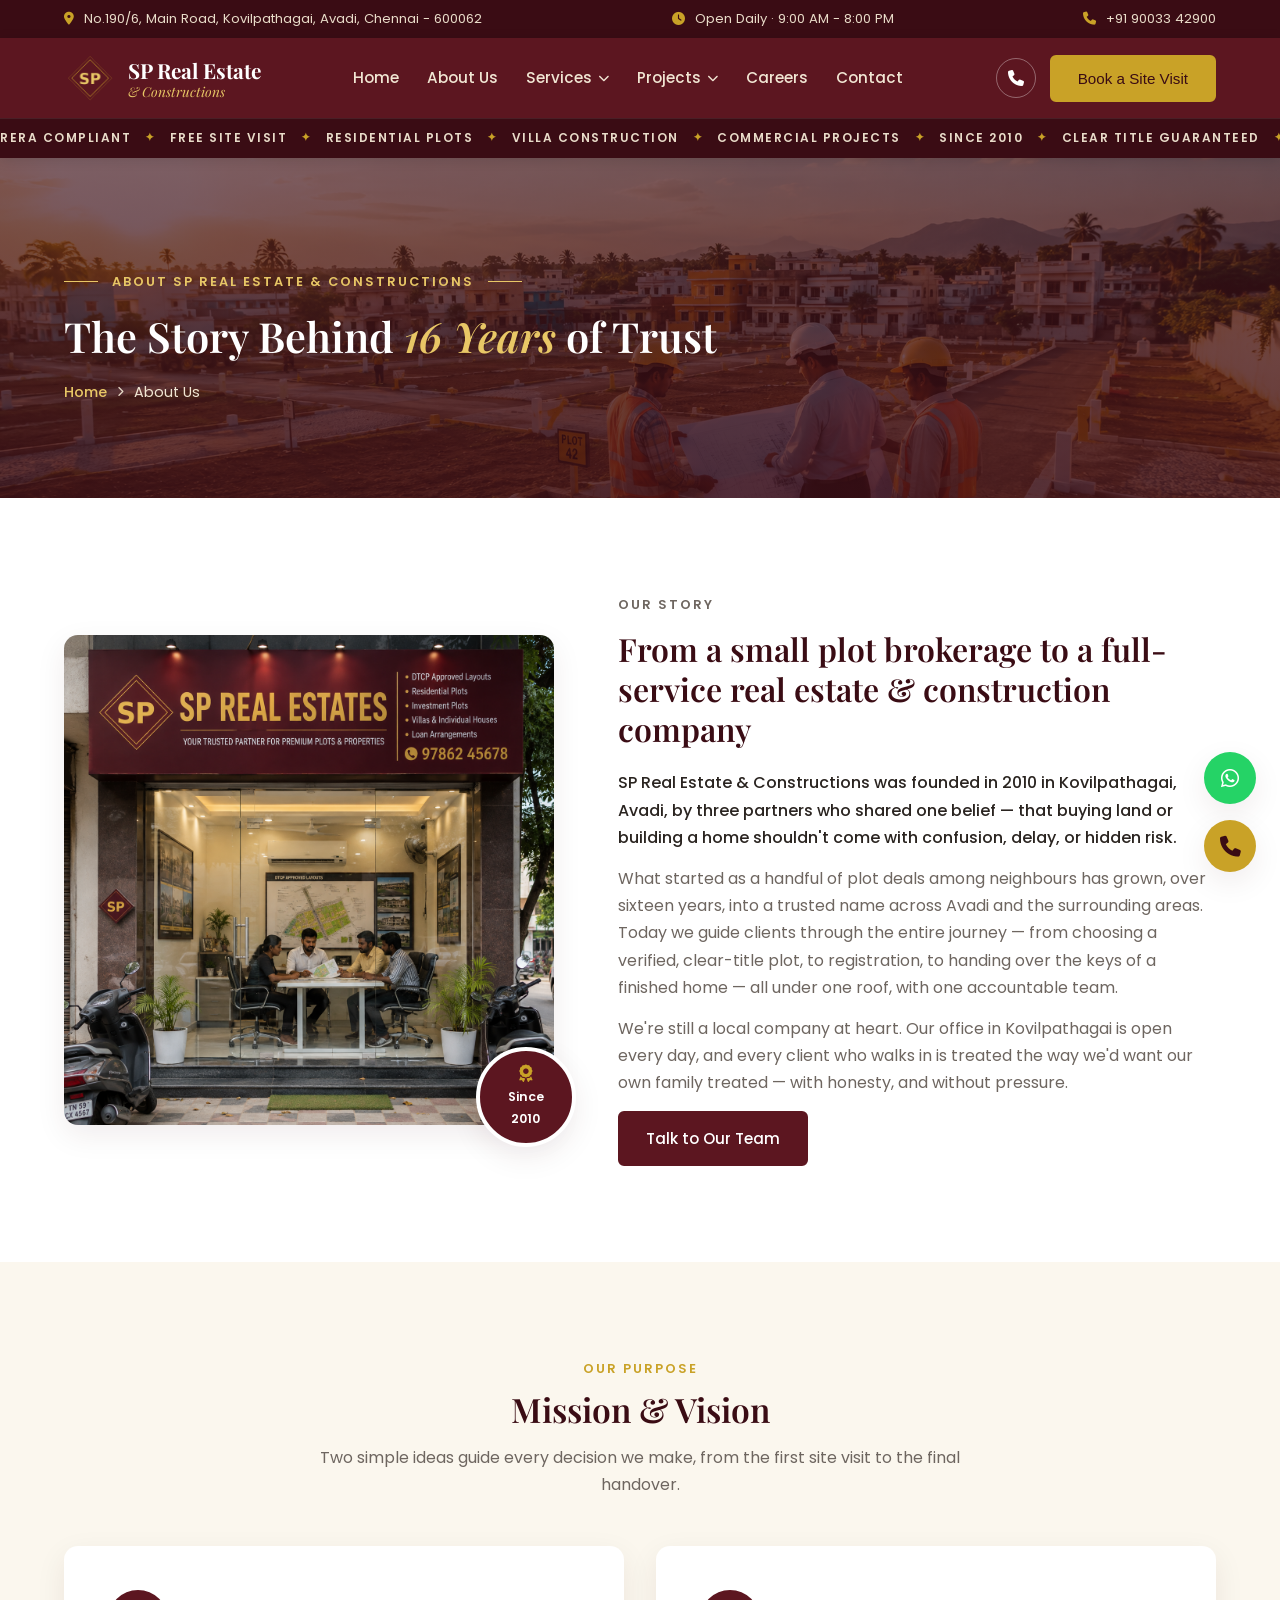
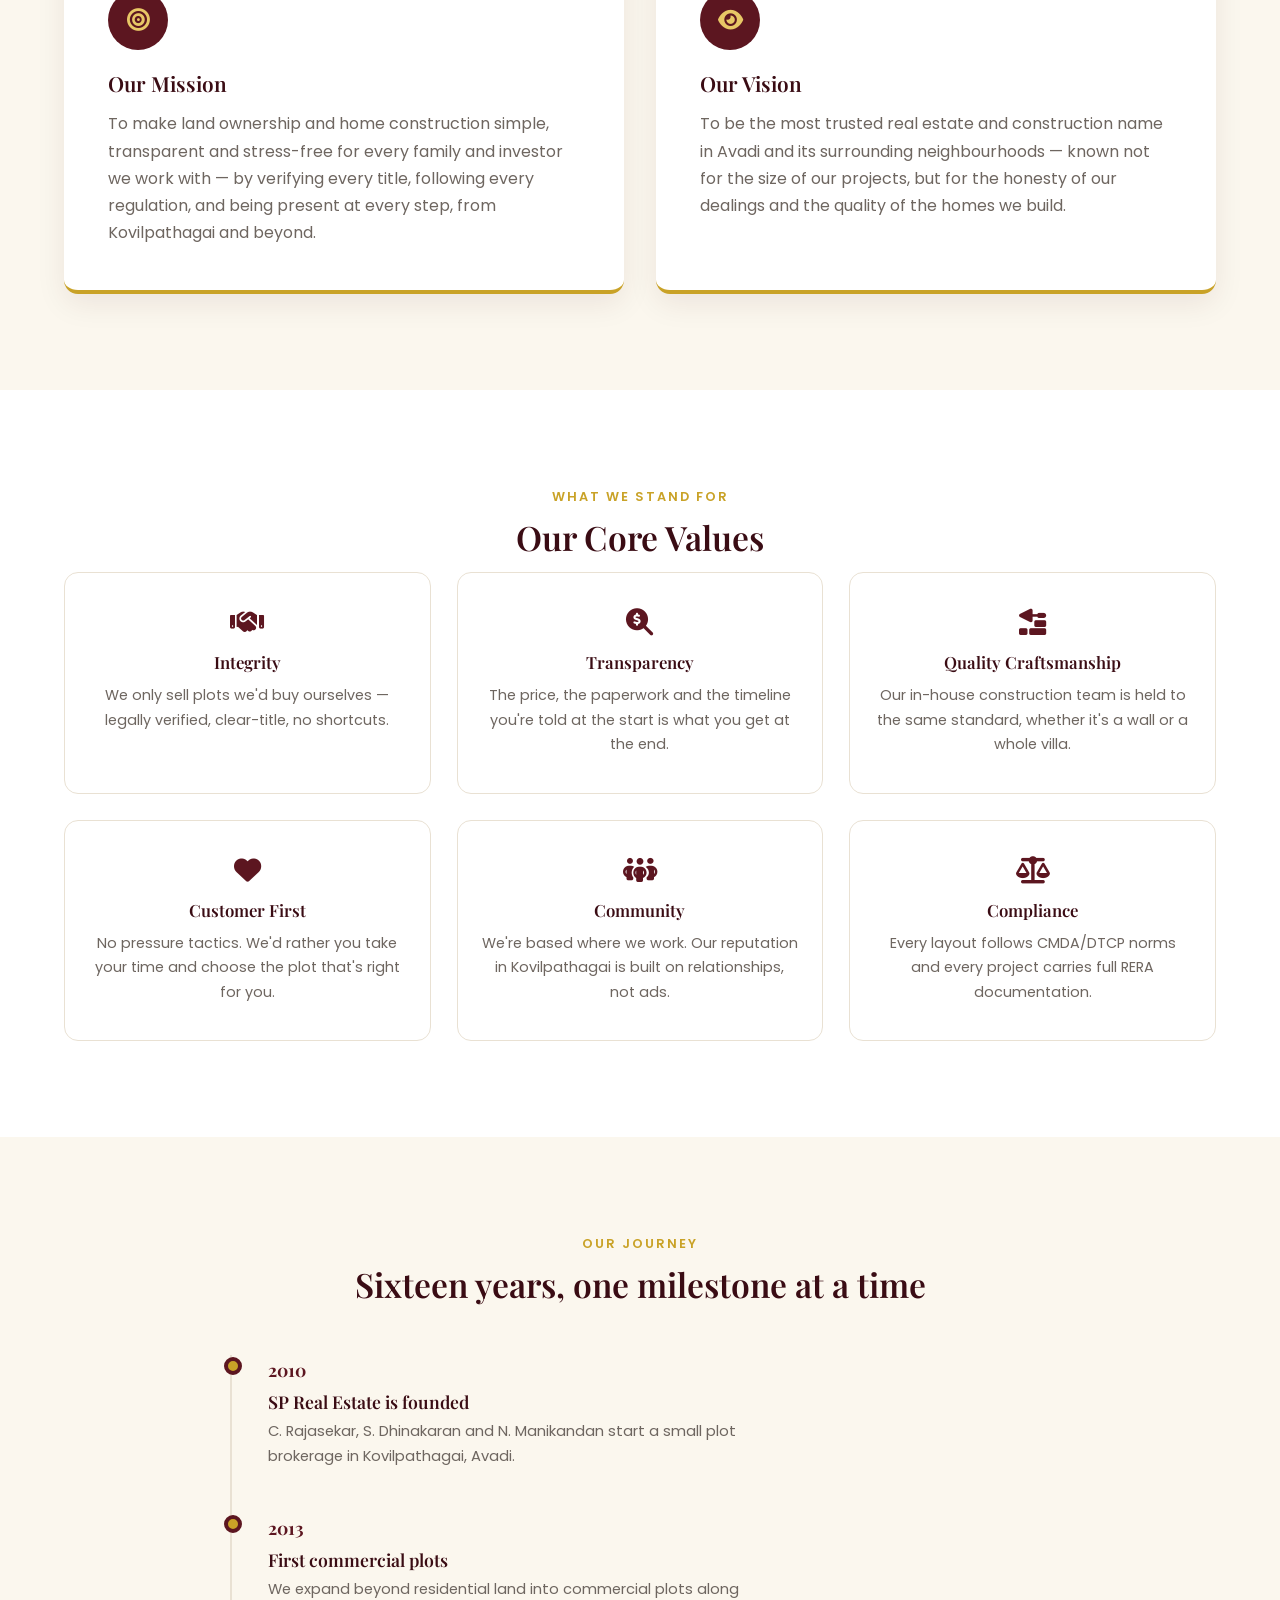
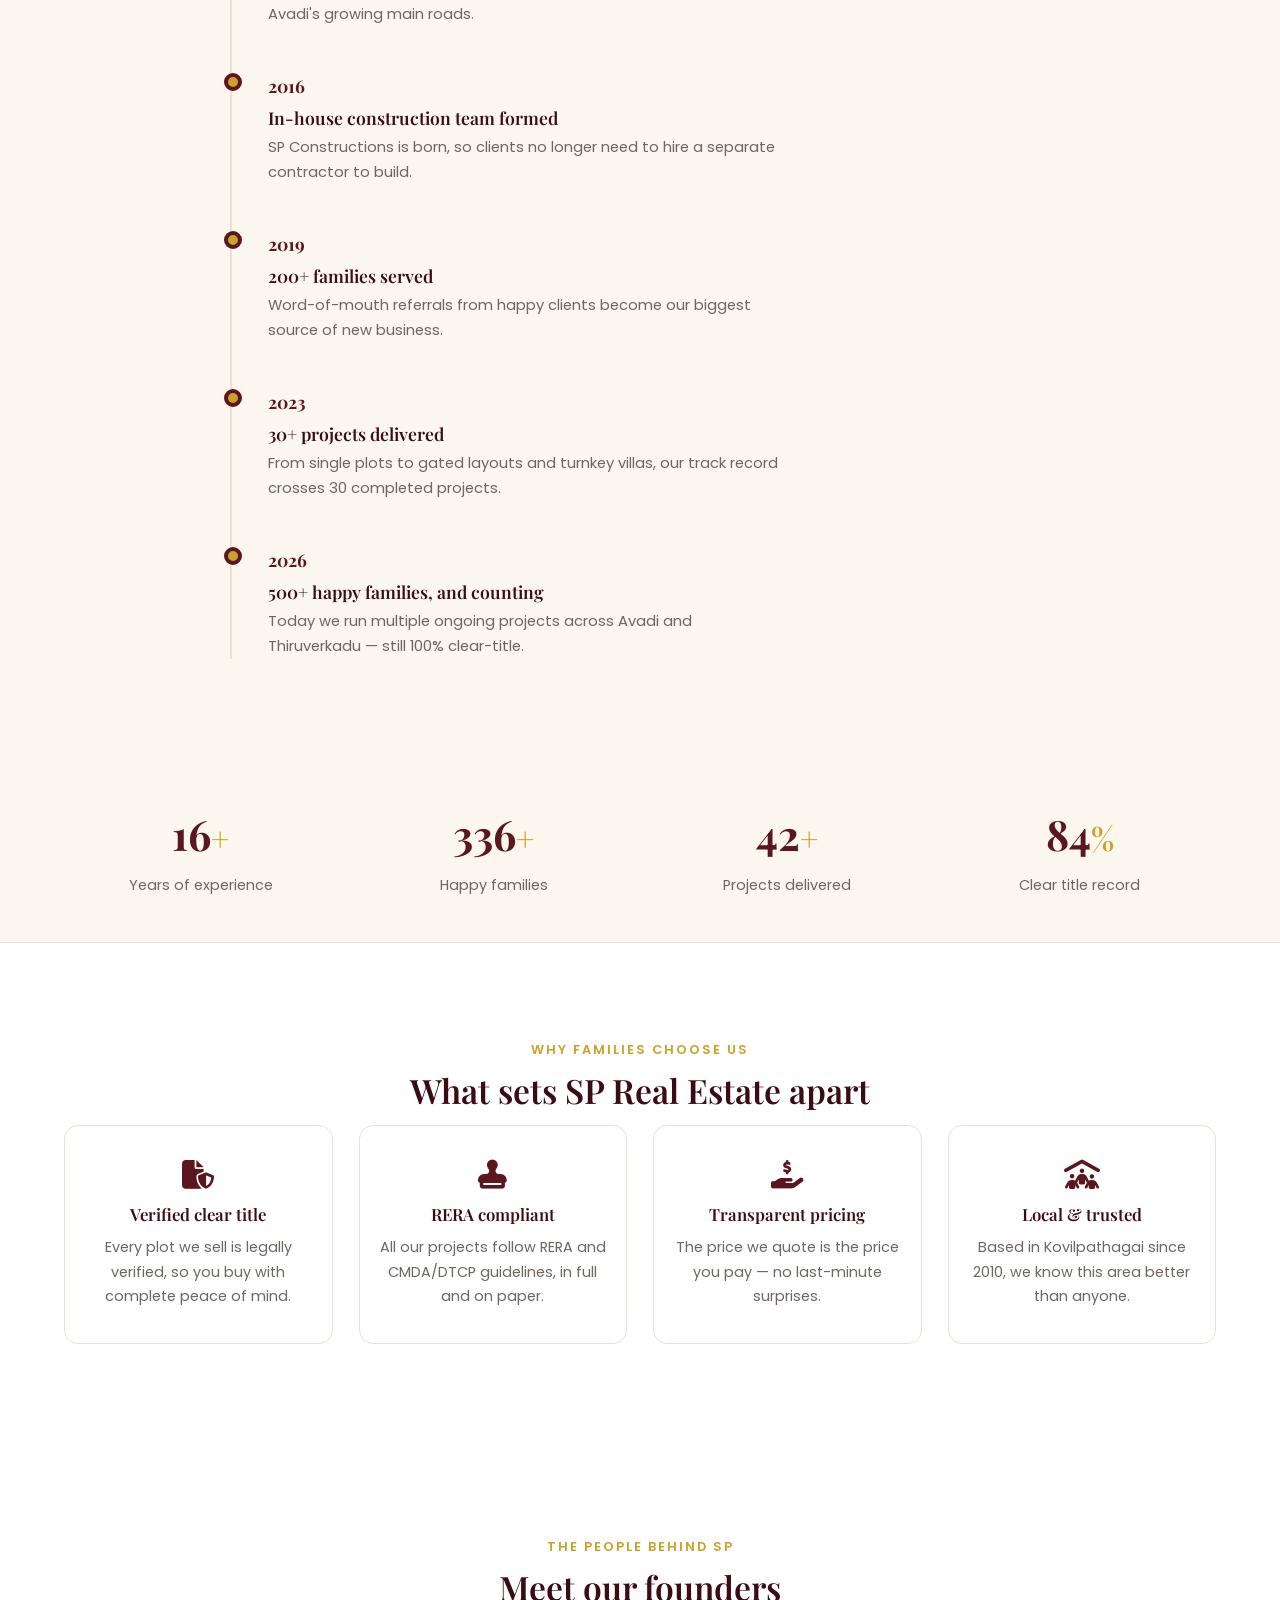
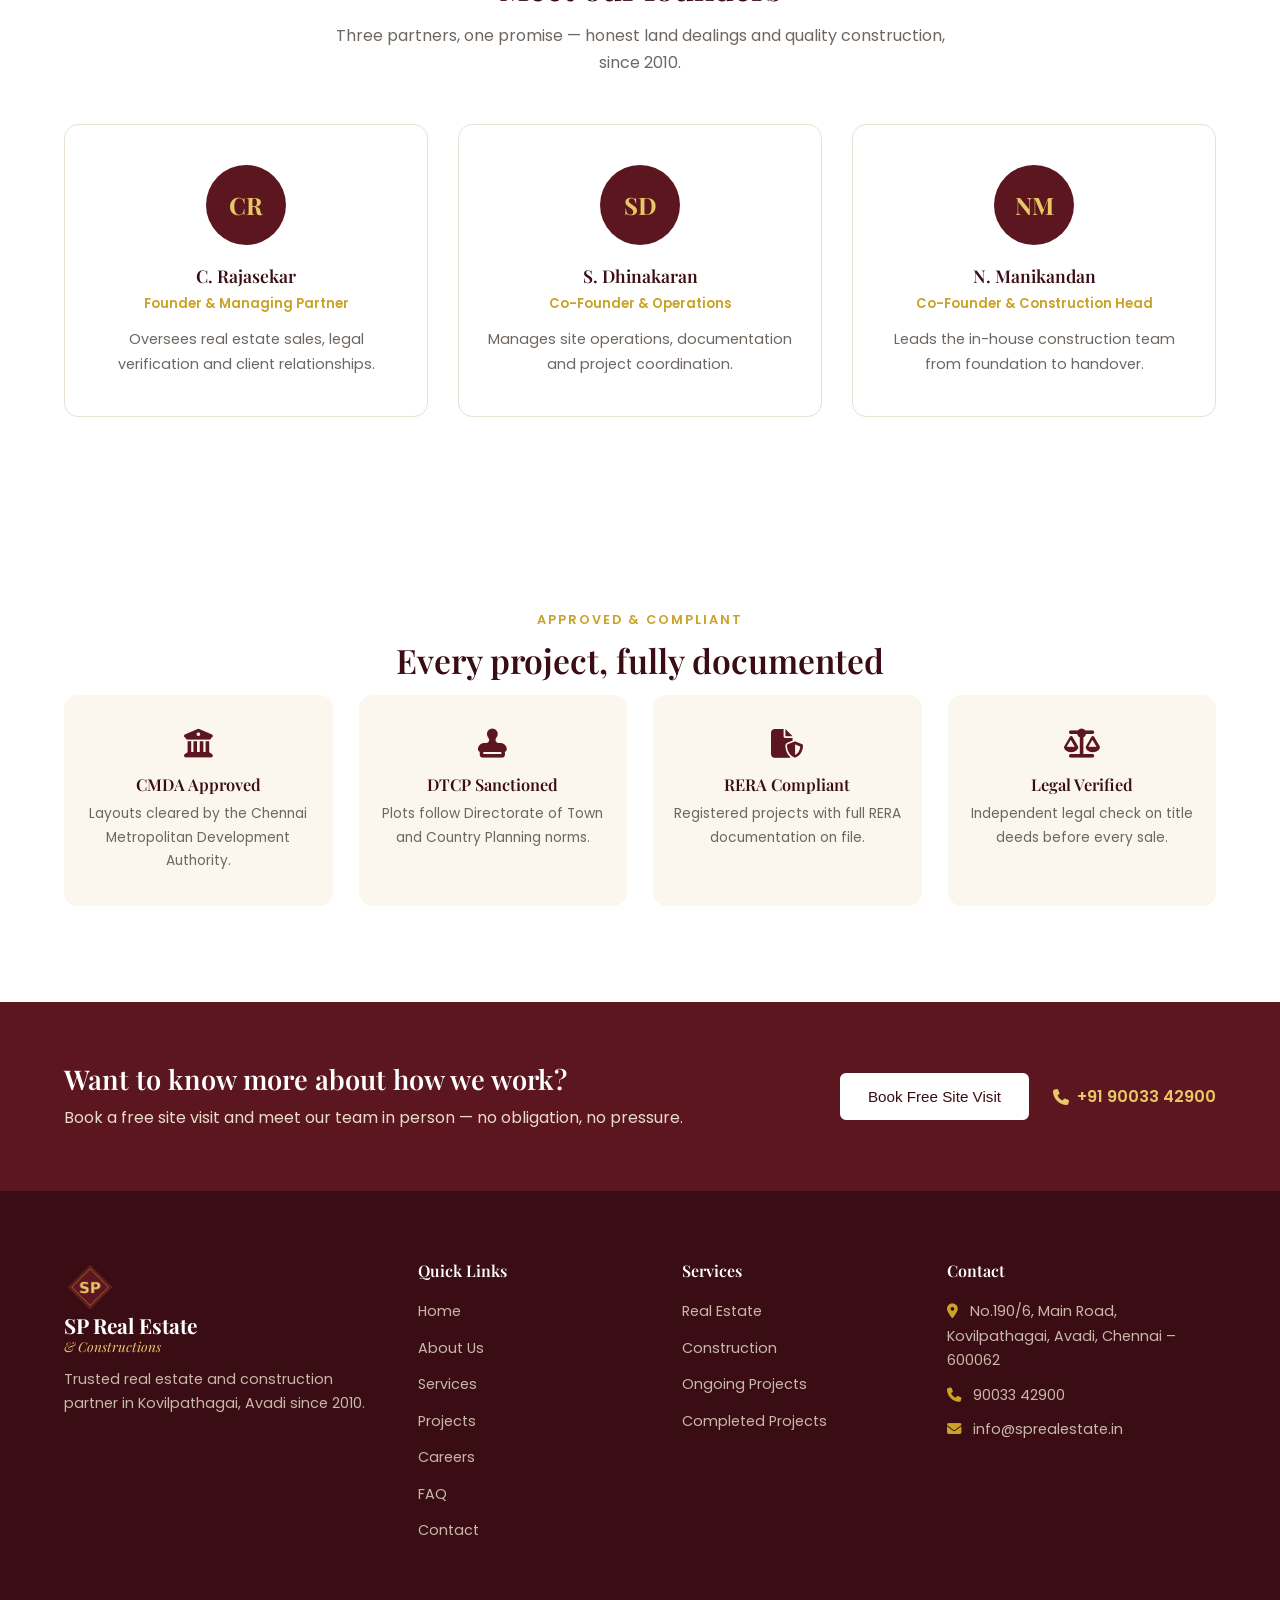
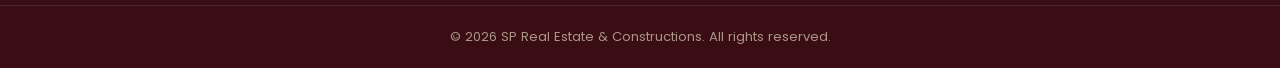
==== commit 5b7460e4: "Update about.html" ====
--- a/about.html
+++ b/about.html
@@ -405,7 +405,9 @@
     <p>Fill in your details and our team will call you to schedule a visit.</p>
     <form id="bookingForm">
       <input type="text" name="name" placeholder="Your name" required>
-      <input type="tel" name="phone" placeholder="Phone number" required>
+     <input type="tel" name="phone" placeholder="Phone number" 
+       pattern="[6-9][0-9]{9}" maxlength="10" minlength="10" 
+       title="Enter a valid 10-digit Indian mobile number" required>
       <select name="project">
         <option value="">Select a project</option>
         <option>Daniel Avenue Thiruverkadu</option>
@@ -422,4 +424,4 @@
 <script src="js/script.js"></script>
 <script src="js/about.js"></script>
 </body>
-</html>+</html>
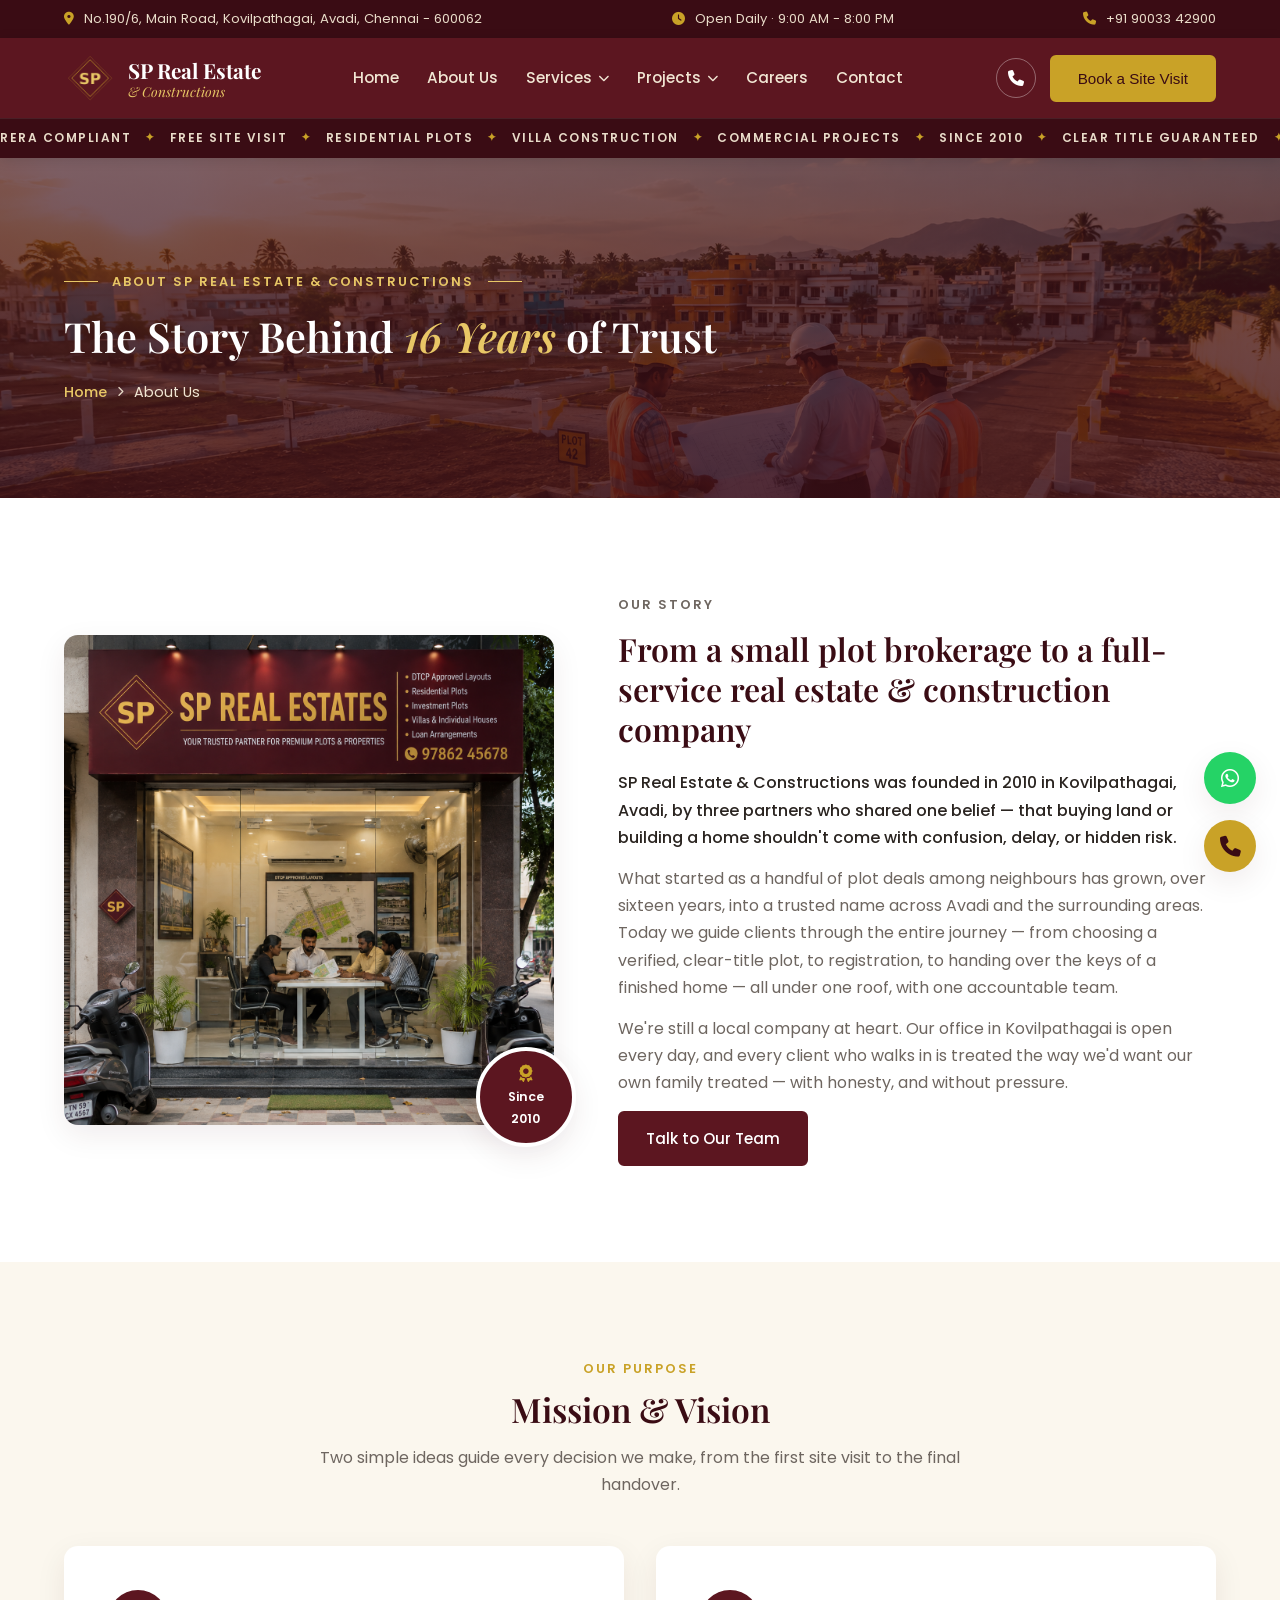
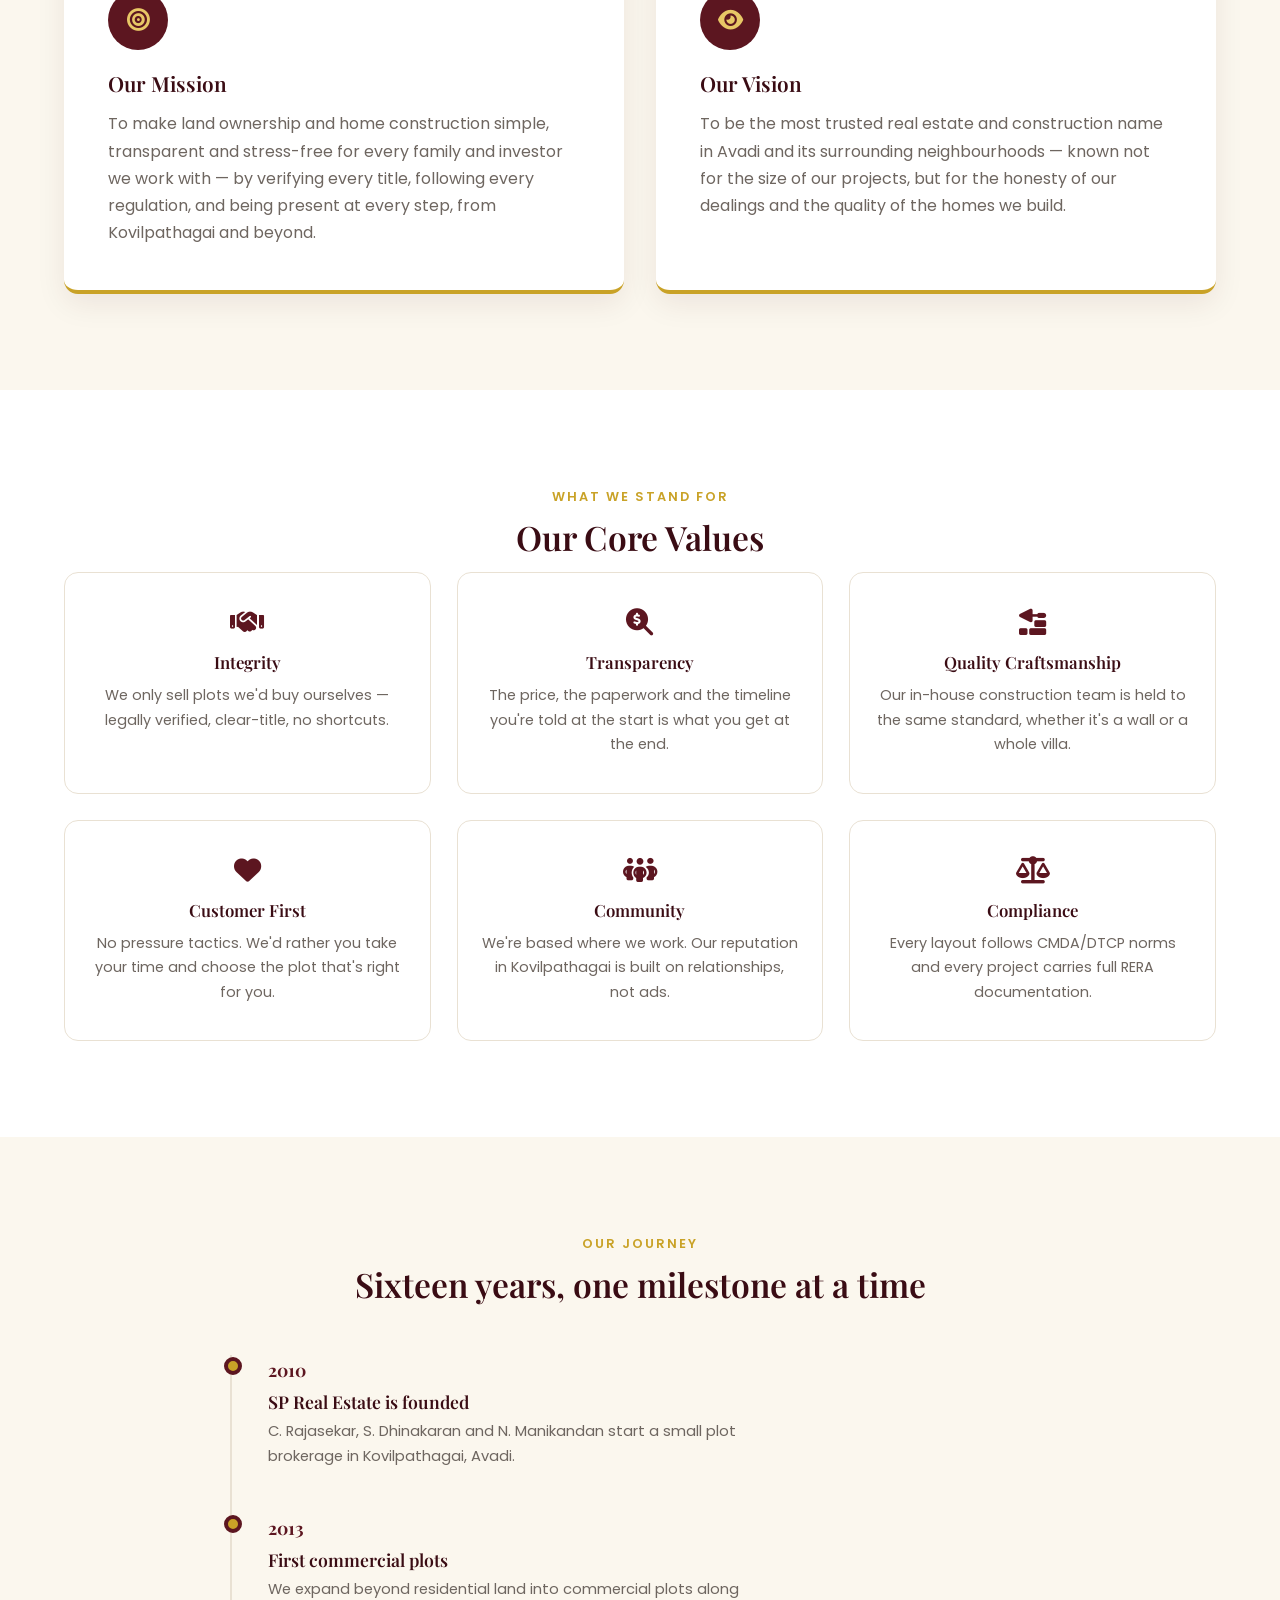
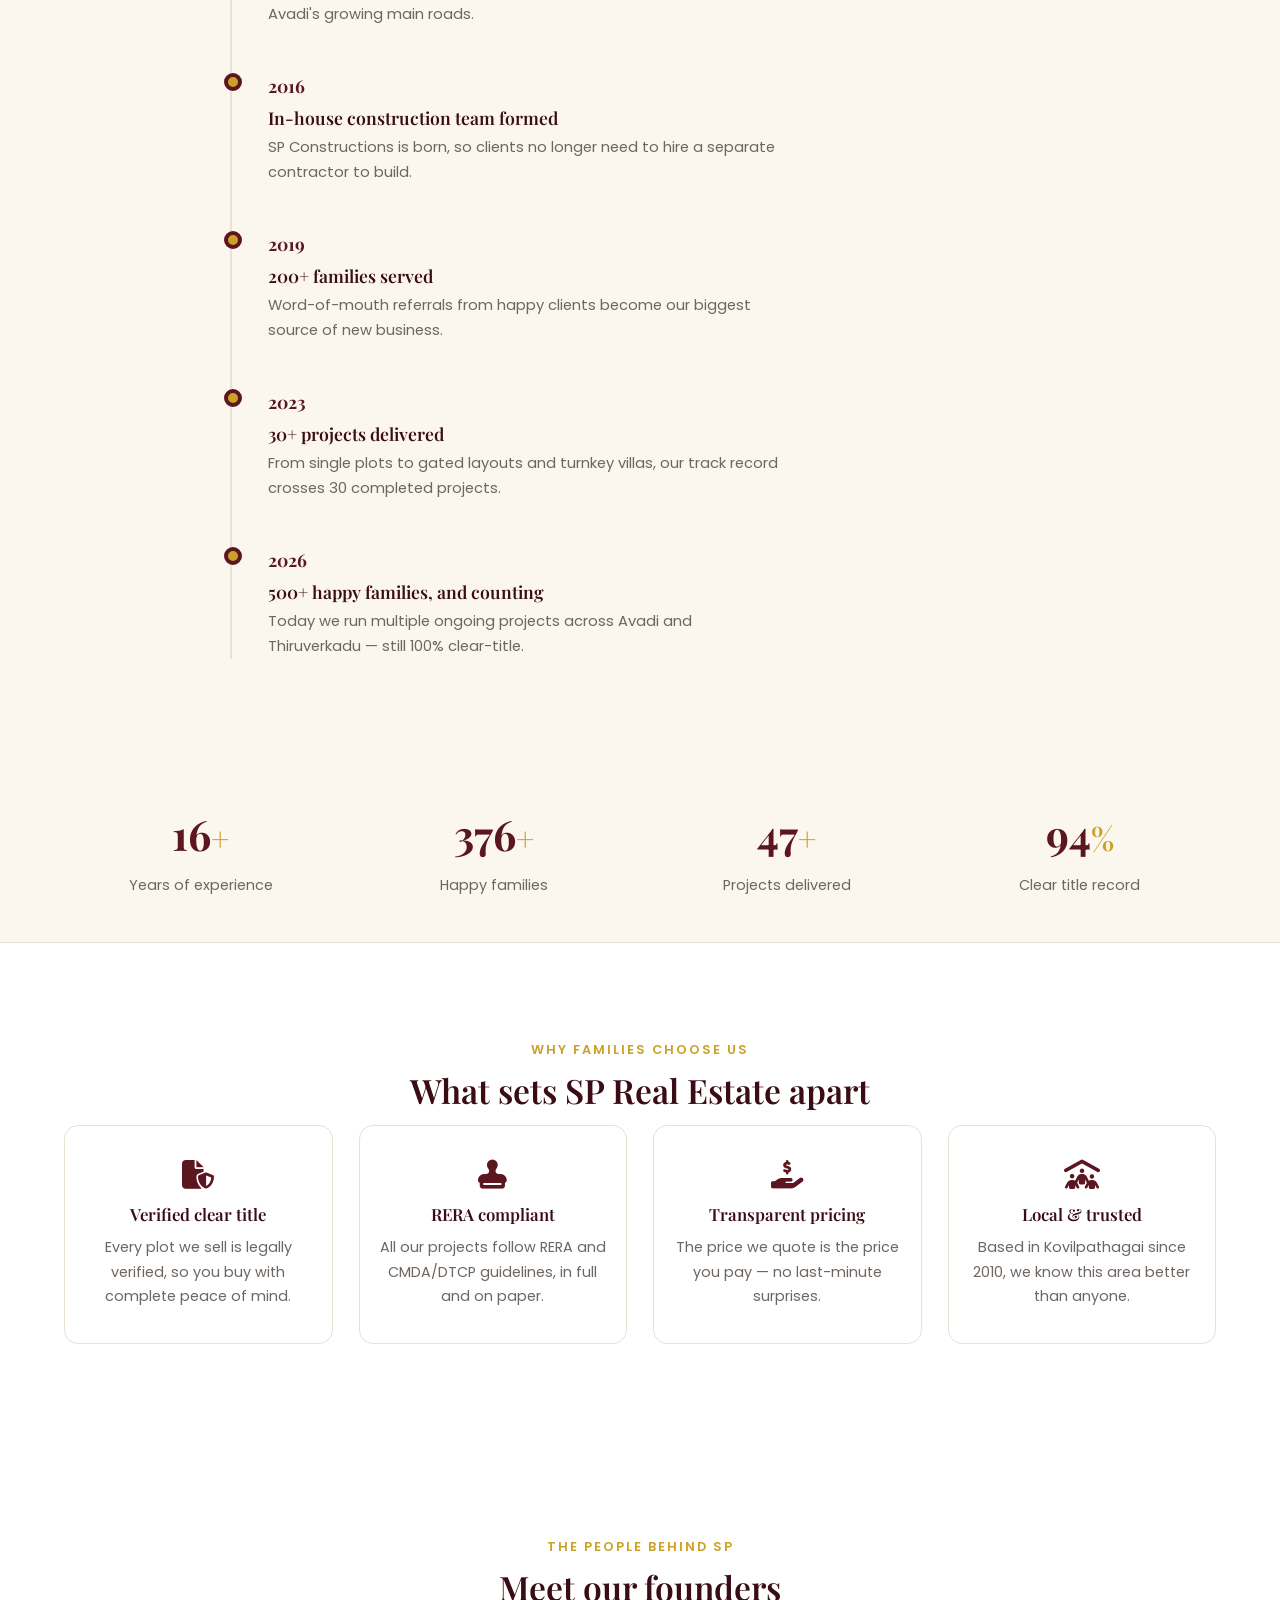
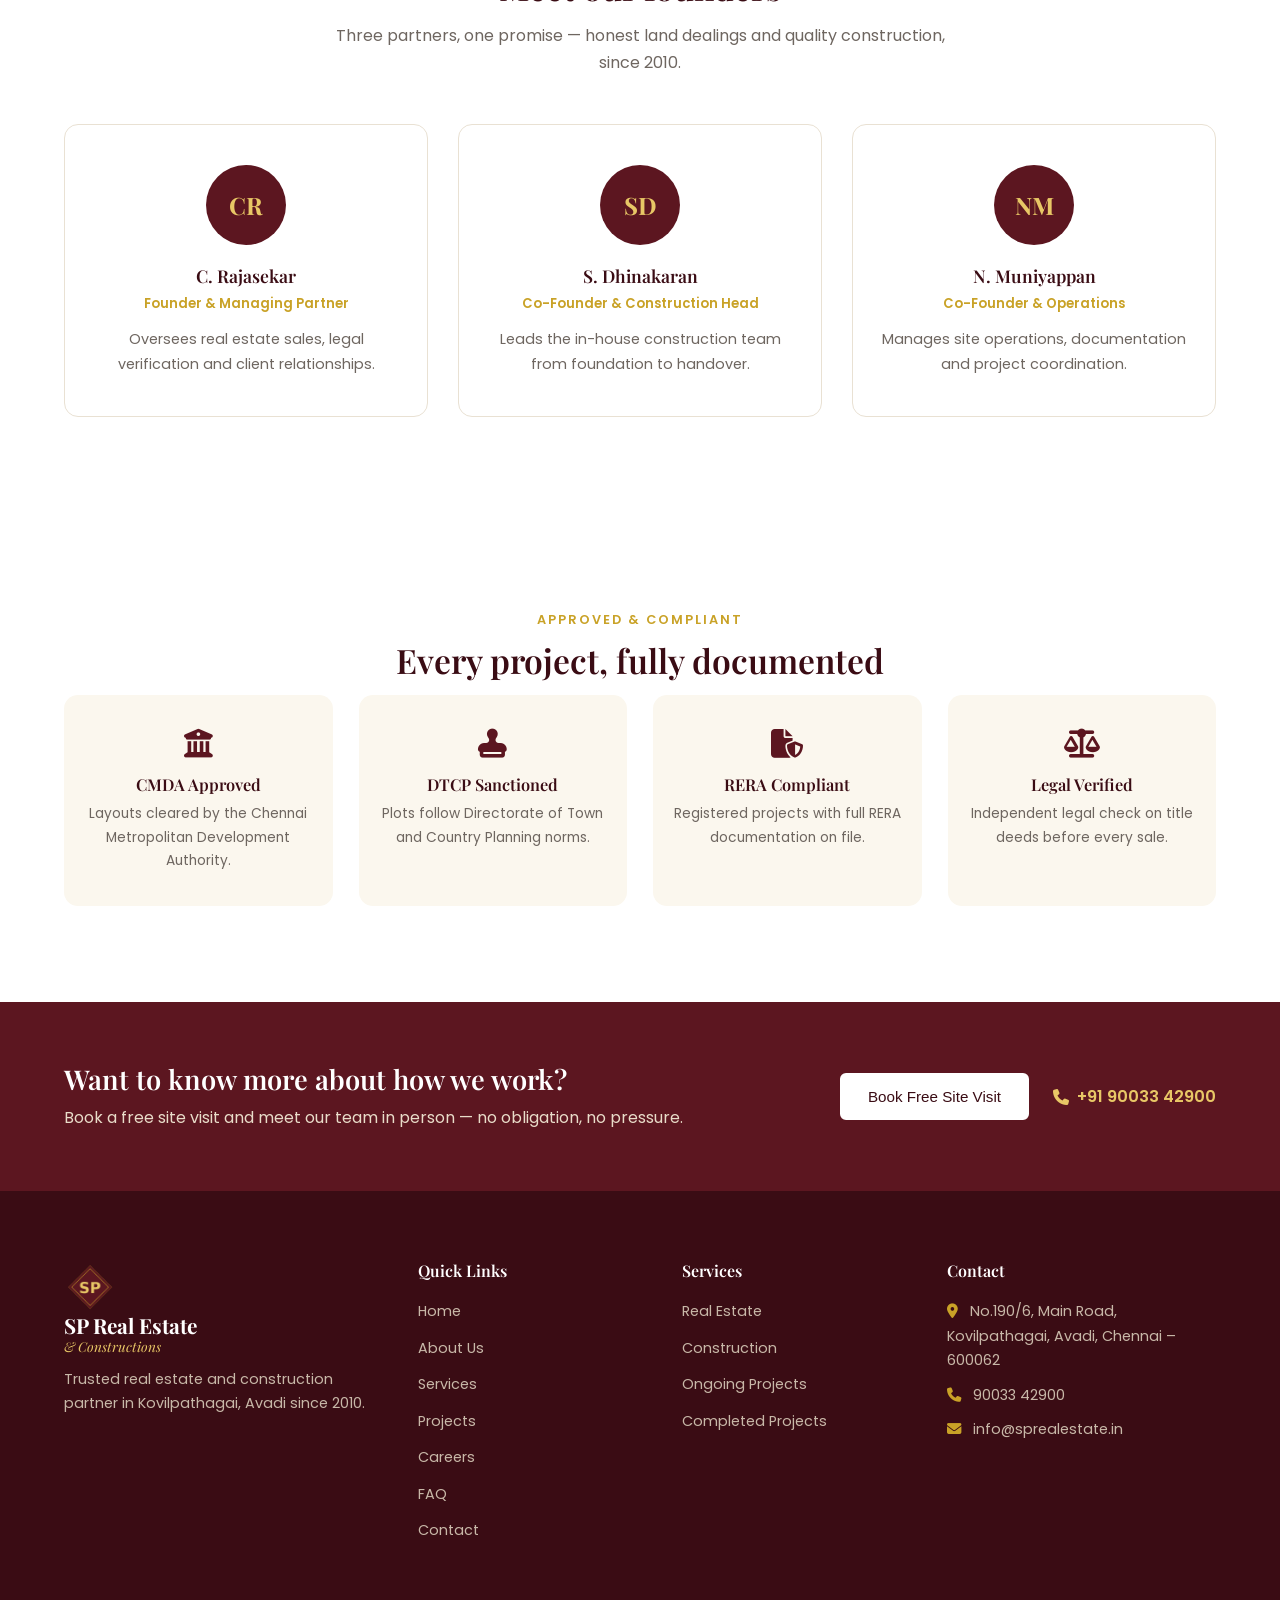
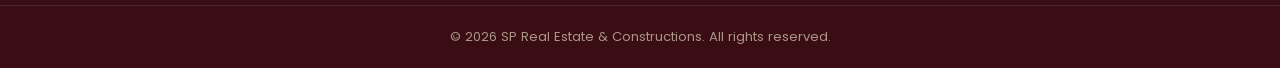
==== commit a13ad9a0: "Update about.html" ====
--- a/about.html
+++ b/about.html
@@ -291,7 +291,8 @@
   </section>
 
   <!-- TEAM -->
-  <section class="team" id="team">
+ <!-- OUR TEAM -->
+  <section class="team">
     <div class="section-inner">
       <p class="eyebrow-center">THE PEOPLE BEHIND SP</p>
       <h2 class="section-title">Meet our founders</h2>
@@ -307,19 +308,18 @@
         <div class="team-card">
           <div class="team-avatar">SD</div>
           <h4>S. Dhinakaran</h4>
+          <span>Co-Founder &amp; Construction Head</span>
+          <p>Leads the in-house construction team from foundation to handover.</p>
+        </div>
+        <div class="team-card">
+          <div class="team-avatar">NM</div>
+          <h4>N. Muniyappan</h4>
           <span>Co-Founder &amp; Operations</span>
           <p>Manages site operations, documentation and project coordination.</p>
         </div>
-        <div class="team-card">
-          <div class="team-avatar">NM</div>
-          <h4>N. Manikandan</h4>
-          <span>Co-Founder &amp; Construction Head</span>
-          <p>Leads the in-house construction team from foundation to handover.</p>
-        </div>
-      </div>
-    </div>
-  </section>
-
+      </div>
+    </div>
+  </section>
   <!-- CERTIFICATIONS -->
   <section class="certifications">
     <div class="section-inner">
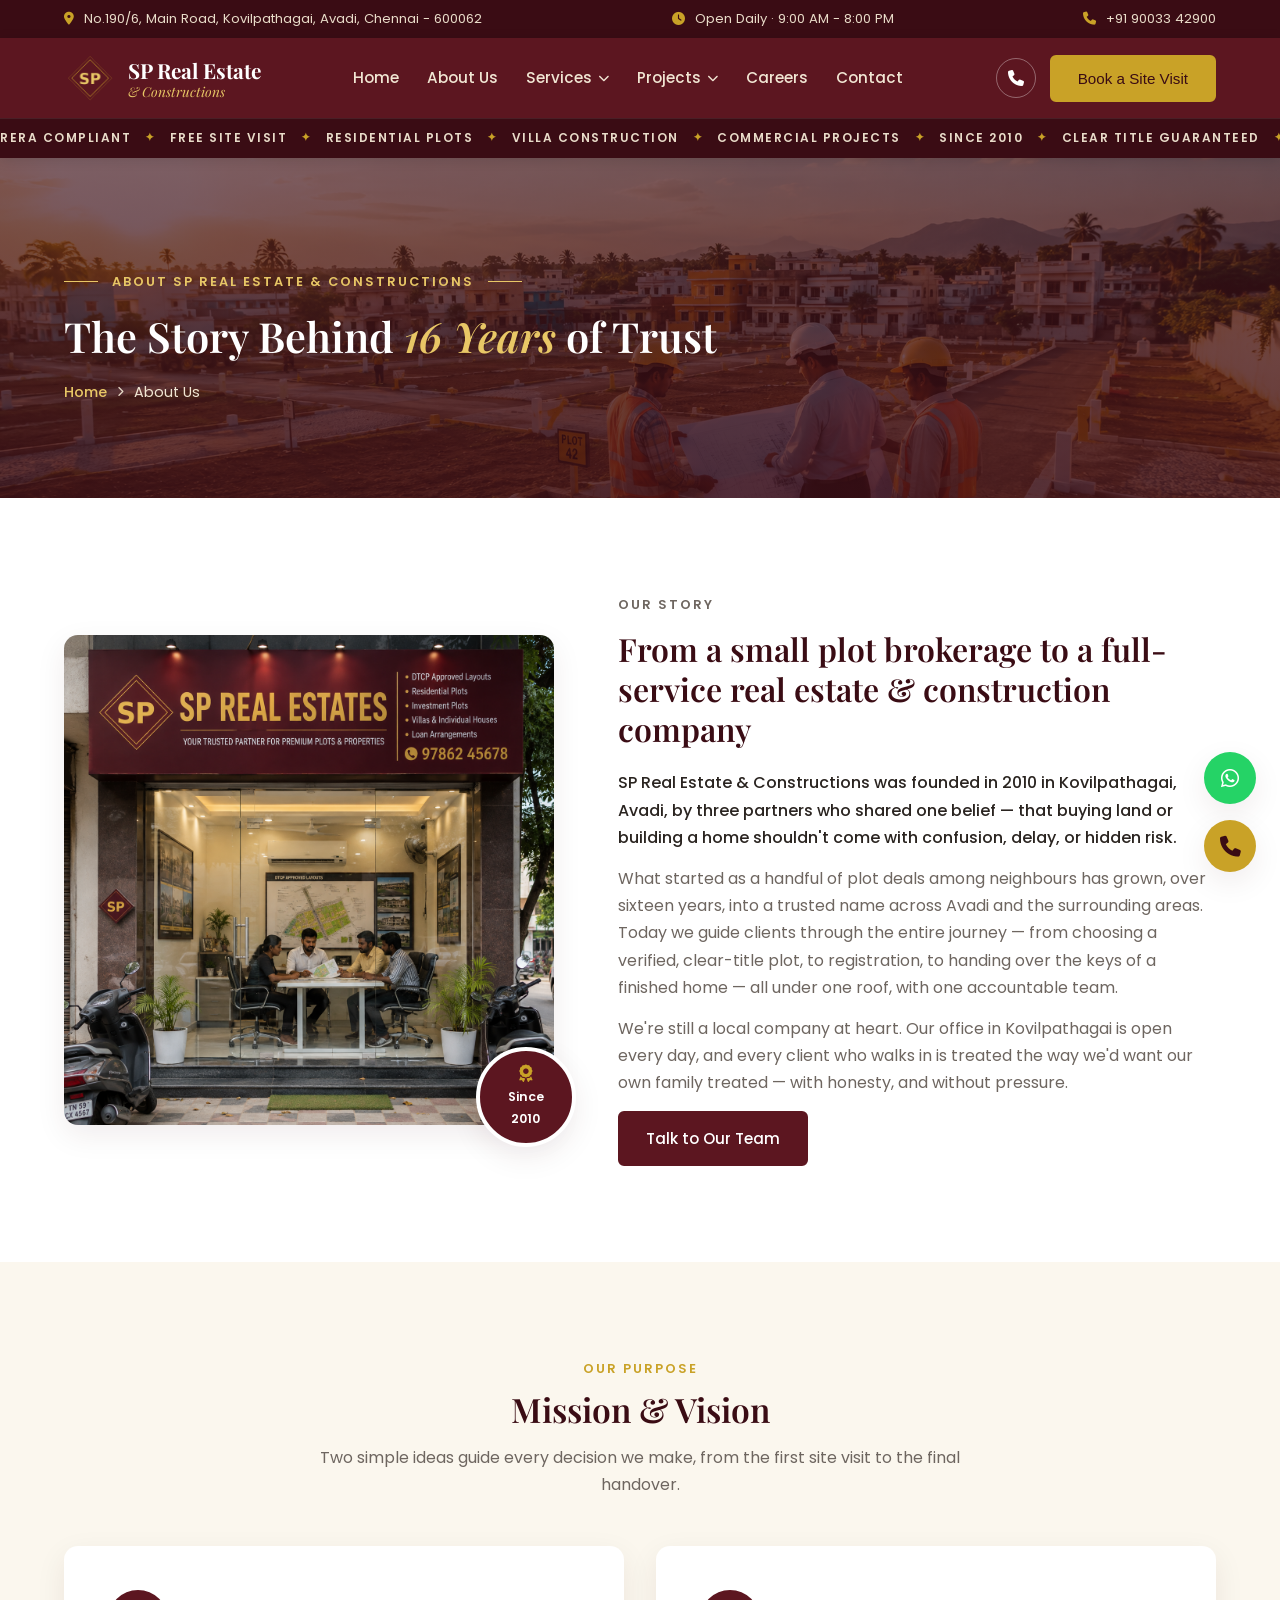
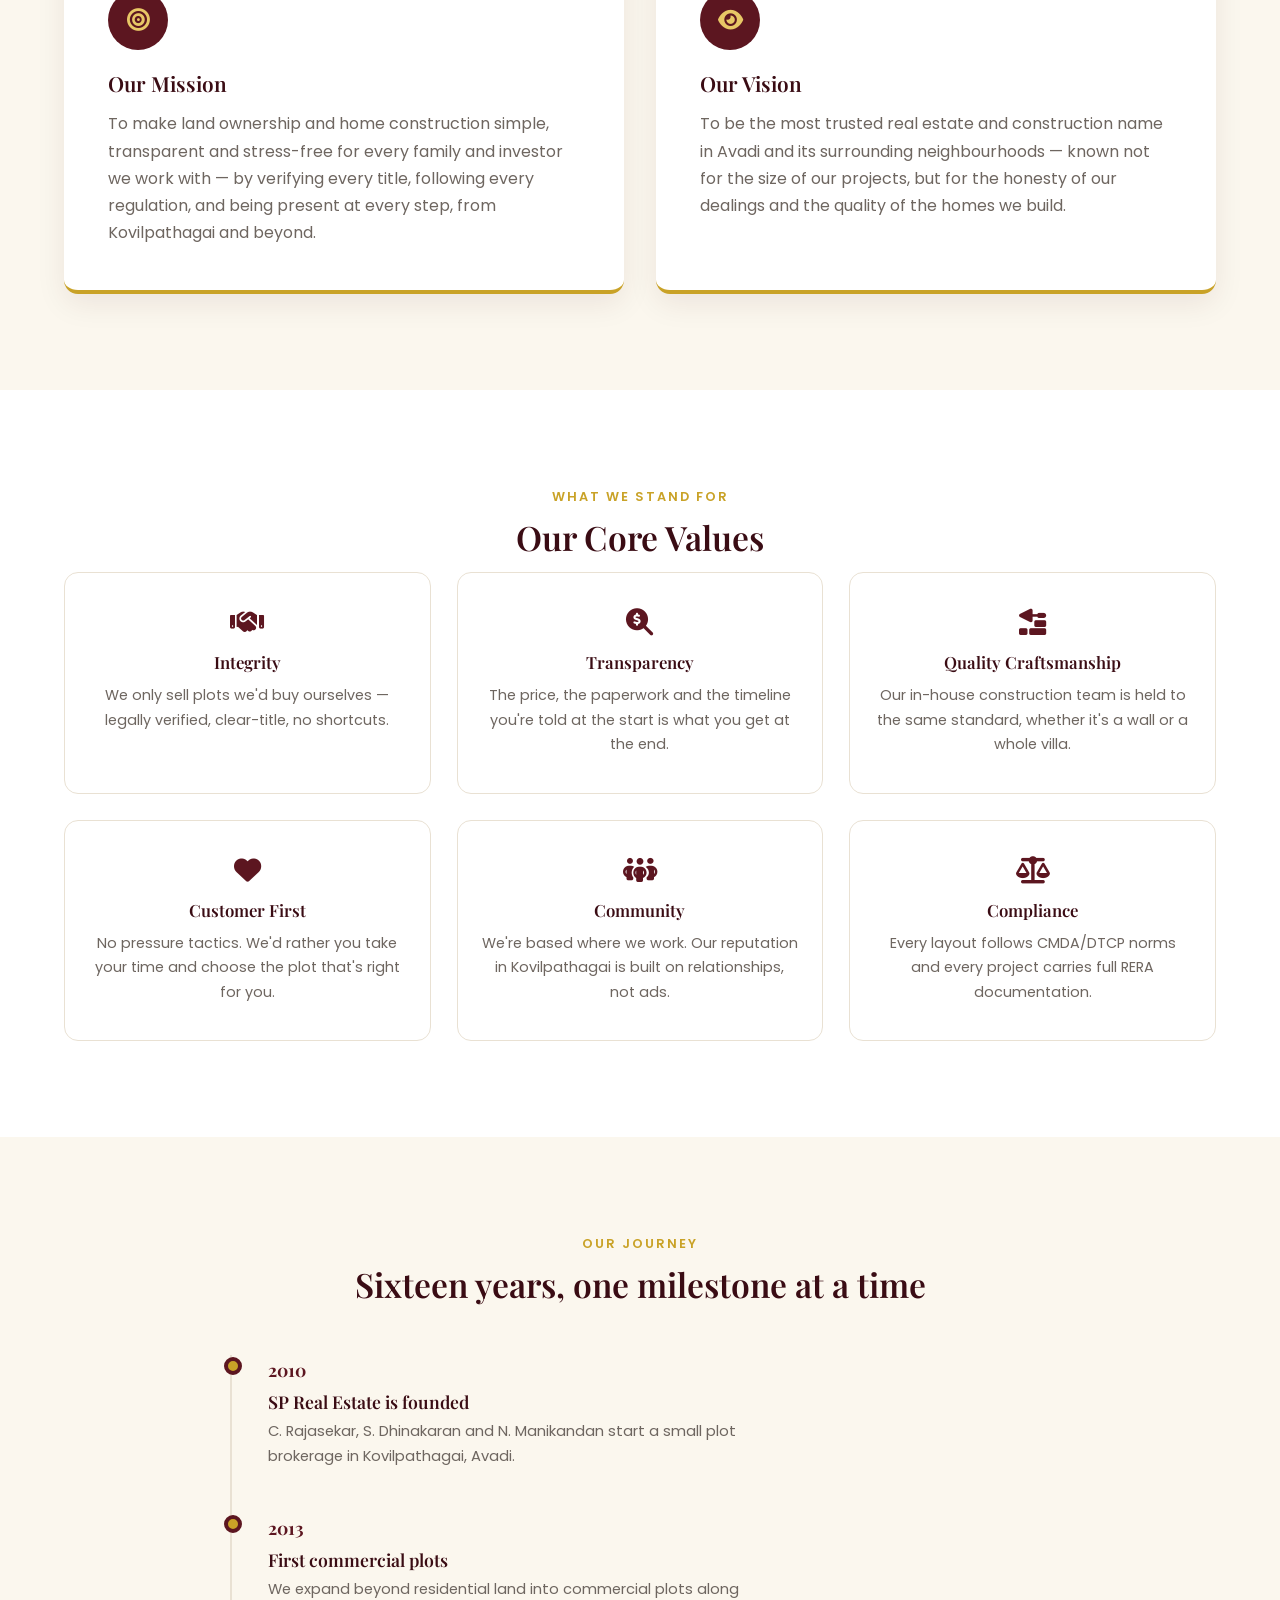
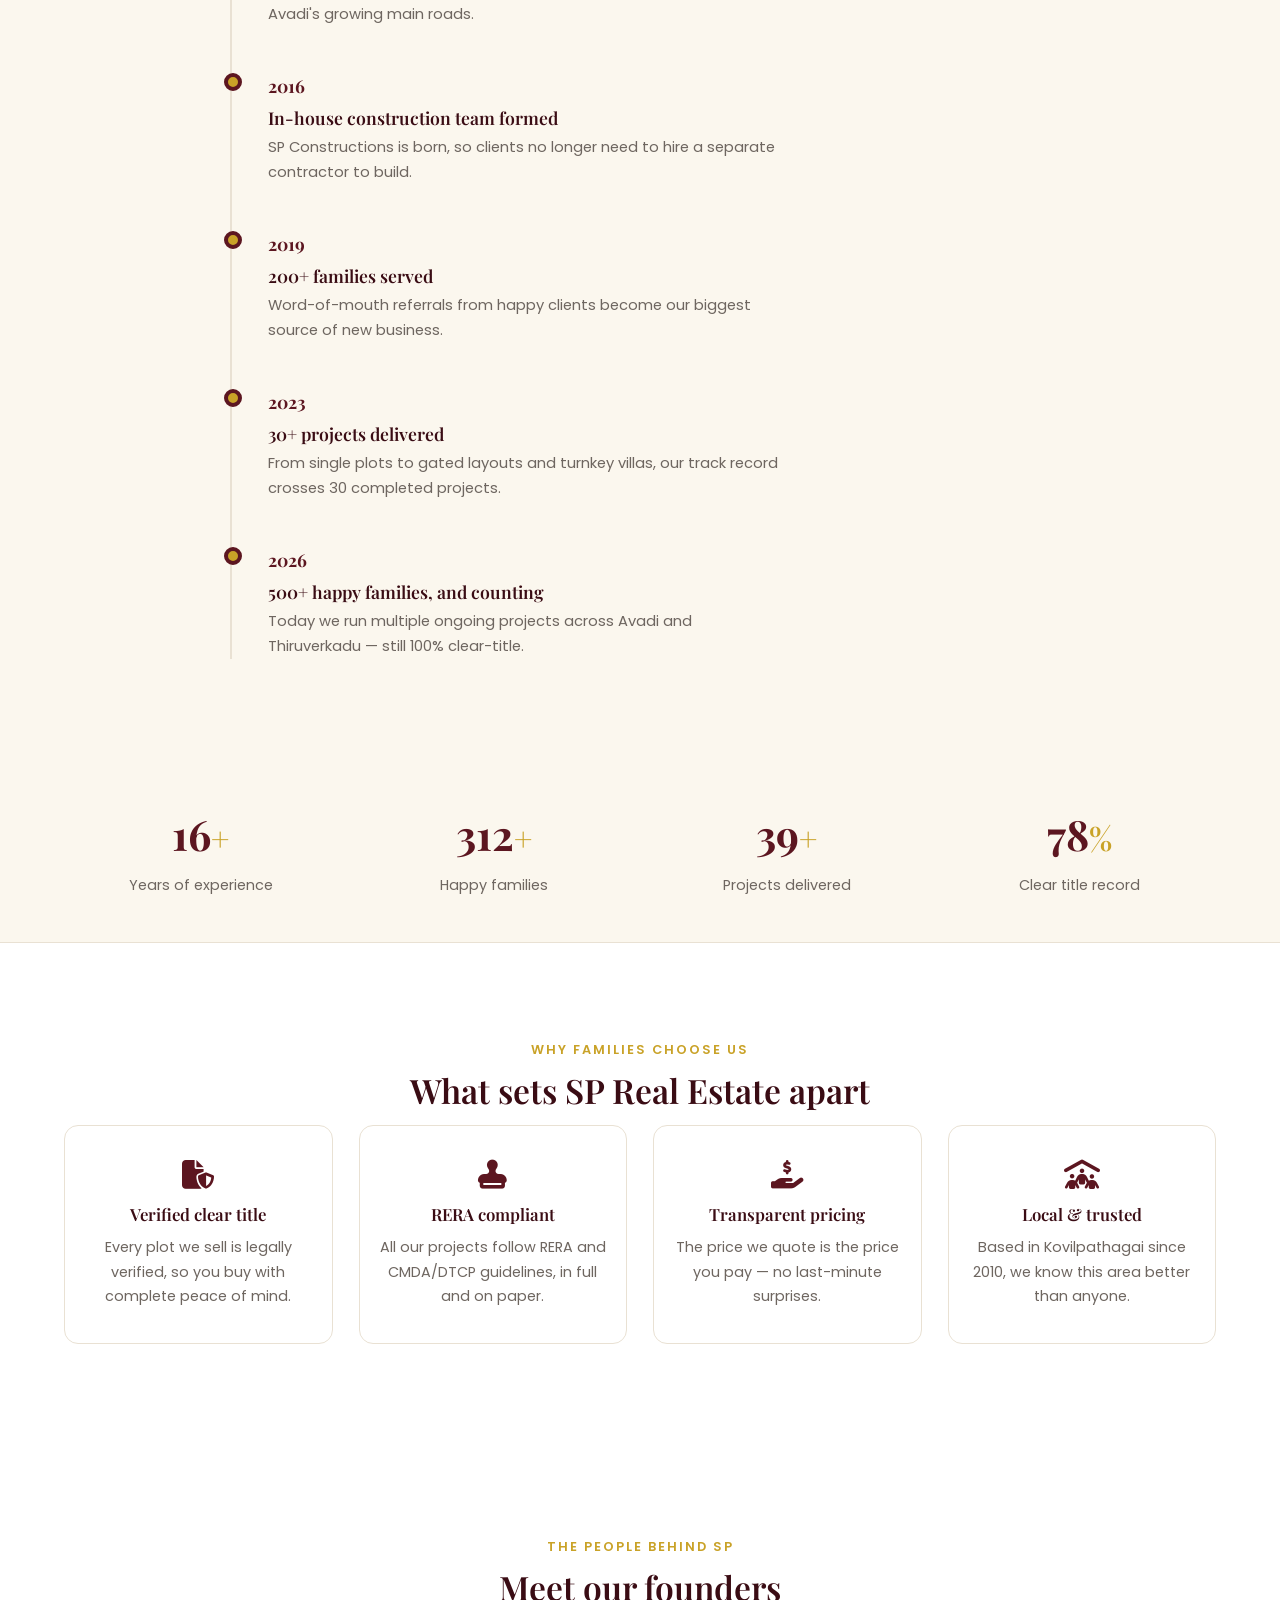
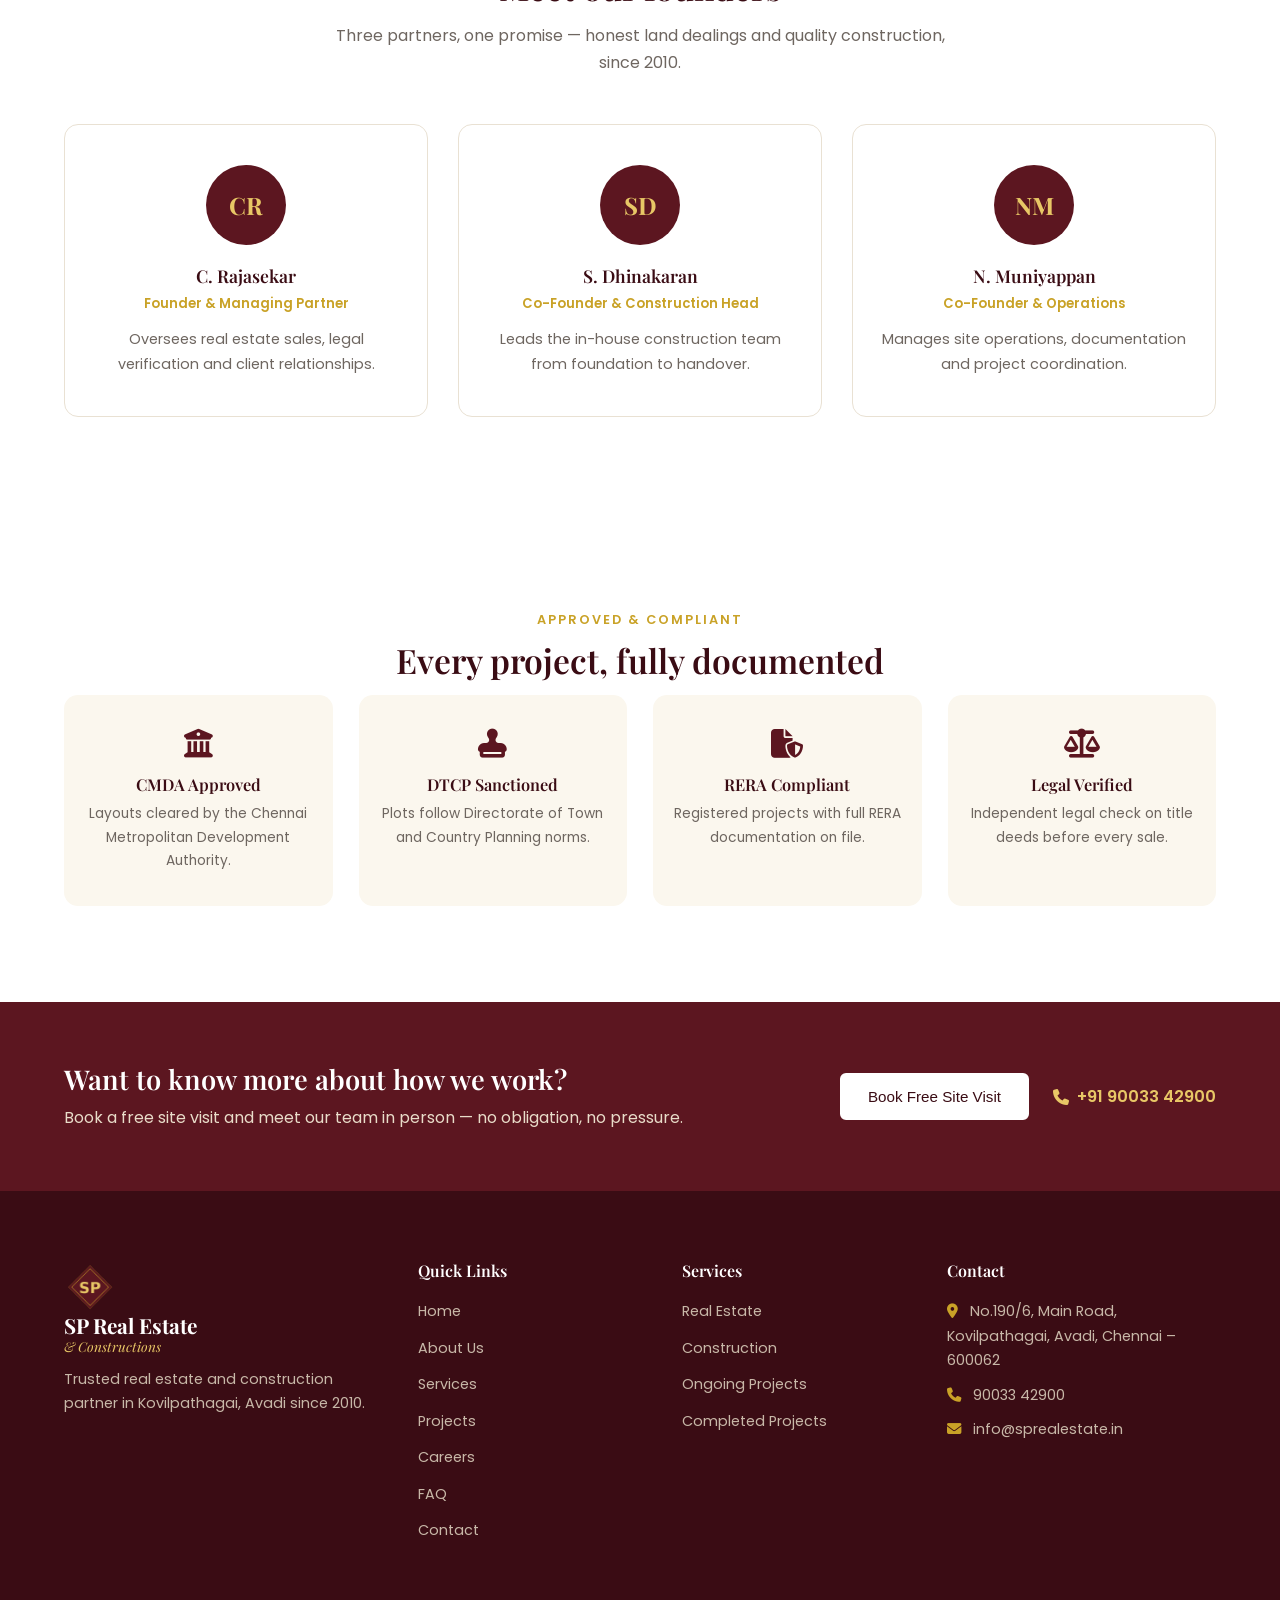
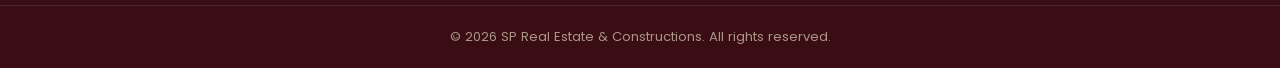
==== commit 3c950211: "Update about.html" ====
--- a/about.html
+++ b/about.html
@@ -39,19 +39,19 @@
         <li><a href="index.html">Home</a></li>
         <li><a href="about.html" class="active">About Us</a></li>
         <li class="has-dropdown">
-          <a href="services.html">Services <i class="fa-solid fa-chevron-down"></i></a>
-          <ul class="dropdown">
-            <li><a href="services-realestate.html">Real Estate</a></li>
-            <li><a href="services-construction.html">Construction</a></li>
-          </ul>
-        </li>
-        <li class="has-dropdown">
-          <a href="projects.html">Projects <i class="fa-solid fa-chevron-down"></i></a>
-          <ul class="dropdown">
-            <li><a href="ongoing-projects.html">Ongoing Projects</a></li>
-            <li><a href="completed-projects.html">Completed Projects</a></li>
-          </ul>
-        </li>
+  <a href="javascript:void(0)" class="dropdown-toggle">Services <i class="fa-solid fa-chevron-down"></i></a>
+  <ul class="dropdown">
+    <li><a href="services-realestate.html">Real Estate</a></li>
+    <li><a href="services-construction.html">Construction</a></li>
+  </ul>
+</li>
+<li class="has-dropdown">
+  <a href="javascript:void(0)" class="dropdown-toggle">Projects <i class="fa-solid fa-chevron-down"></i></a>
+  <ul class="dropdown">
+    <li><a href="ongoing-projects.html">Ongoing Projects</a></li>
+    <li><a href="completed-projects.html">Completed Projects</a></li>
+  </ul>
+</li>
         <li><a href="careers.html">Careers</a></li>
         <li><a href="contact.html">Contact</a></li>
       </ul>
